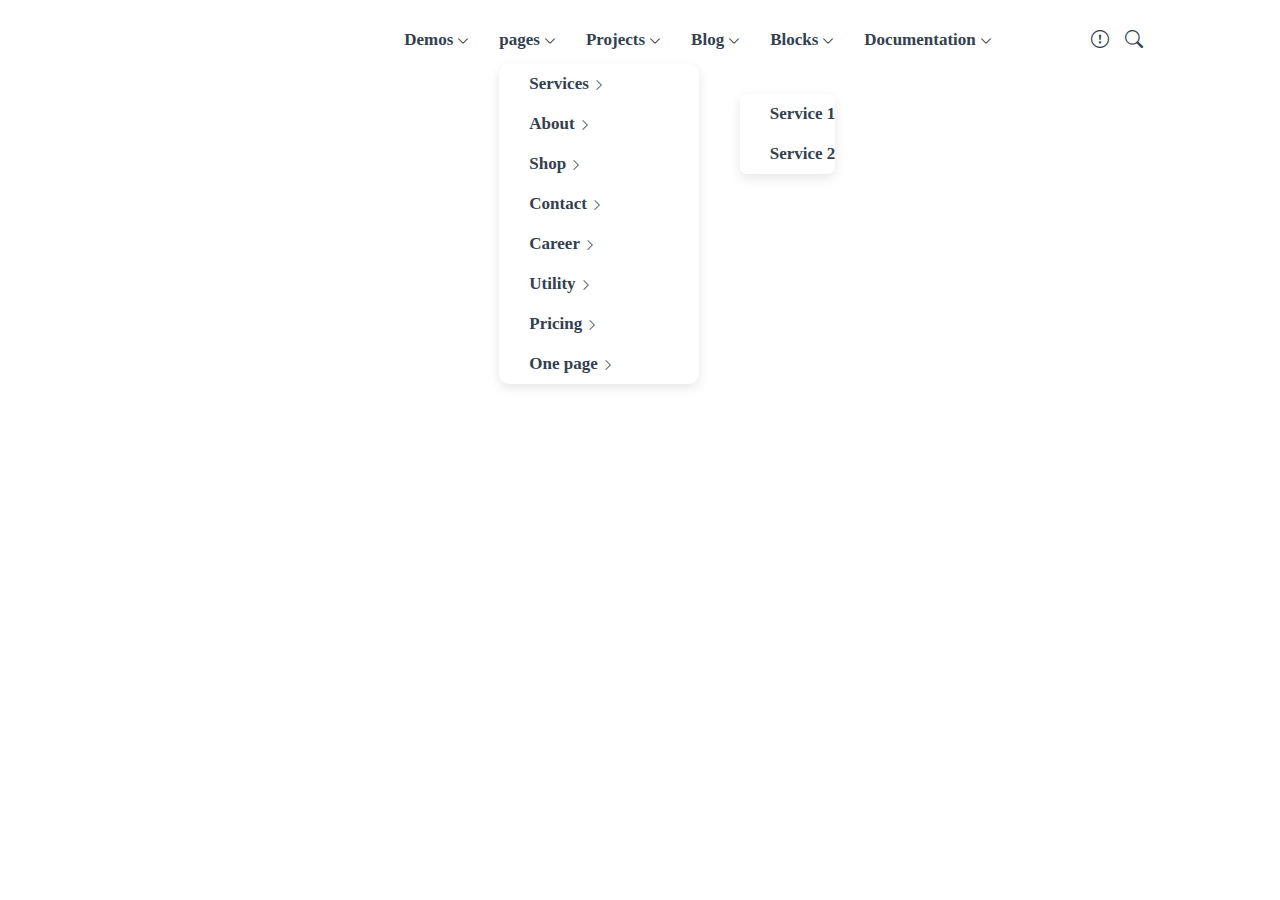
==== sandbox/public/index.html @ 89ca8333 "header" ====
<!DOCTYPE html>
<html lang="en">
<head>
    <meta charset="UTF-8">
    <meta http-equiv="X-UA-Compatible" content="IE=edge">
    <meta name="viewport" content="width=device-width, initial-scale=1.0">
    <title>Sandbox</title>
    <link href="https://cdn.jsdelivr.net/npm/bootstrap@5.3.0-alpha1/dist/css/bootstrap.min.css" rel="stylesheet" integrity="sha384-GLhlTQ8iRABdZLl6O3oVMWSktQOp6b7In1Zl3/Jr59b6EGGoI1aFkw7cmDA6j6gD" crossorigin="anonymous">
    <link rel="stylesheet" href="../src/scss/style.css">
</head>
<body> 
    <header style="background-image:url(https://sandbox.elemisthemes.com/assets/img/photos/bg37.jpg);">
       <nav>
         <div class="container">
            <div class="nav_logo">
                <a href="#">
                    <img src="https://sandbox.elemisthemes.com/assets/img/logo-dark.png" alt="">
                </a>
            </div>
            <div class="nav_links">
                <ul>
                    <li>
                        <a href="#">Demos</a>
                        <i class="bi bi-chevron-down"></i>
                         <div class="navlink_img_cntnt">
                           <ul>
                            <li>
                                <img src="https://sandbox.elemisthemes.com/assets/img/demos/mi1.jpg" alt="">
                            </li>
                            <li>
                                <img src="https://sandbox.elemisthemes.com/assets/img/demos/mi2.jpg" alt="">
                            </li>
                            <li>
                                <img src="https://sandbox.elemisthemes.com/assets/img/demos/mi3.jpg" alt="">
                            </li>
                            <li>
                                <img src="https://sandbox.elemisthemes.com/assets/img/demos/mi4.jpg" alt="">
                            </li>
                            <li>
                                <img src="https://sandbox.elemisthemes.com/assets/img/demos/mi5.jpg" alt="">
                            </li>
                            <li>
                                <img src="https://sandbox.elemisthemes.com/assets/img/demos/mi6.jpg" alt="">
                            </li>
                            <li>
                                <img src="https://sandbox.elemisthemes.com/assets/img/demos/mi7.jpg" alt="">
                            </li>
                            <li>
                                <img src="https://sandbox.elemisthemes.com/assets/img/demos/mi8.jpg" alt="">
                            </li>
                            <li>
                                <img src="https://sandbox.elemisthemes.com/assets/img/demos/mi9.jpg" alt="">
                            </li>
                            <li>
                                <img src="https://sandbox.elemisthemes.com/assets/img/demos/mi10.jpg" alt="">
                            </li>
                            <li>
                                <img src="https://sandbox.elemisthemes.com/assets/img/demos/mi11.jpg" alt="">
                            </li>
                            <li>
                                <img src="https://sandbox.elemisthemes.com/assets/img/demos/mi12.jpg" alt="">
                            </li>
                            <li>
                                <img src="https://sandbox.elemisthemes.com/assets/img/demos/mi13.jpg" alt="">
                            </li>

                            <li>
                                <img src="https://sandbox.elemisthemes.com/assets/img/demos/mi2.jpg" alt="">
                            </li>
                            <li>
                                <img src="https://sandbox.elemisthemes.com/assets/img/demos/mi2.jpg" alt="">
                            </li>
                            <li>
                                <img src="https://sandbox.elemisthemes.com/assets/img/demos/mi7.jpg" alt="">
                            </li>
                            <li>
                                <img src="https://sandbox.elemisthemes.com/assets/img/demos/mi8.jpg" alt="">
                            </li>
                            <li>
                                <img src="https://sandbox.elemisthemes.com/assets/img/demos/mi9.jpg" alt="">
                            </li>
                            <li>
                                <img src="https://sandbox.elemisthemes.com/assets/img/demos/mi10.jpg" alt="">
                            </li>
                            <li>
                                <img src="https://sandbox.elemisthemes.com/assets/img/demos/mi11.jpg" alt="">
                            </li>
                           </ul>
                         </div>
                    </li>
                    <li>
                        <a href="#">pages</a>
                        <i class="bi bi-chevron-down"></i>
                         
                         <ul class="navlink_link_cntnt">
                            <li>
                                <a href="#">Services</a> 
                                <i class="bi bi-chevron-right"></i>
                                <ul>
                                    <li><a href="#">Service 1</a></li>
                                    <li><a href="#">Service 2</a></li>
                                </ul>
                            </li>
                            <li>
                                <a href="#">About</a>
                                <i class="bi bi-chevron-right"></i>
                            </li>
                            <li>
                                <a href="#">Shop</a>
                                <i class="bi bi-chevron-right"></i>
                            </li>
                            <li>
                                <a href="#">Contact</a>
                                <i class="bi bi-chevron-right"></i>
                            </li>
                            <li>
                                <a href="#">Career</a>
                                <i class="bi bi-chevron-right"></i>
                            </li>
                            <li>
                                <a href="#">Utility</a>
                                <i class="bi bi-chevron-right"></i>
                            </li>
                            <li>
                                <a href="#">Pricing</a>
                                <i class="bi bi-chevron-right"></i>
                            </li>
                            <li>
                                <a href="#">One page</a>
                                 <i class="bi bi-chevron-right"></i>
                              </li>
                         </ul>
                         
                    </li>
                    <li>
                        <a href="#">Projects</a>
                        <i class="bi bi-chevron-down"></i>
                    </li>
                    <li>
                        <a href="#">Blog</a>
                        <i class="bi bi-chevron-down"></i>
                    </li>
                    <li>
                        <a href="#">Blocks</a>
                        <i class="bi bi-chevron-down"></i>
                    </li>
                    <li>
                        <a href="#">Documentation</a>
                        <i class="bi bi-chevron-down"></i>
                    </li>
                </ul>
            </div>
            <div class="nav_icons">
                <i class="bi bi-exclamation-circle"></i>
                <i class="bi bi-search"></i>
            </div>
         </div>
       </nav>
    </header>

    <main>

    </main>

    <footer>

    </footer>

    <script src="https://cdn.jsdelivr.net/npm/bootstrap@5.3.0-alpha1/dist/js/bootstrap.bundle.min.js" integrity="sha384-w76AqPfDkMBDXo30jS1Sgez6pr3x5MlQ1ZAGC+nuZB+EYdgRZgiwxhTBTkF7CXvN" crossorigin="anonymous"></script>
    <script src="../src/js/app.js"></script>
</body>
</html>
---- sandbox/src/scss/style.css ----
@import url("https://cdn.jsdelivr.net/npm/bootstrap-icons@1.10.3/font/bootstrap-icons.css");
* {
  padding: 0;
  margin: 0;
  box-sizing: border-box;
  outline: none;
}

header {
  height: 97vh;
  background-position: center;
  background-size: cover;
  background-repeat: no-repeat;
}

nav .container {
  padding: 20px 0px;
  display: flex;
  justify-content: space-around;
}
nav .container .nav_logo {
  padding: 10px 0px;
}
nav .container .nav_links {
  margin-right: -150px;
}
nav .container .nav_links ul {
  display: flex;
  list-style: none;
}
nav .container .nav_links ul li {
  margin-left: 30px;
  font-weight: 600;
  position: relative;
  padding: 10px 0px;
  position: relative;
}
nav .container .nav_links ul li:hover .navlink_img_cntnt {
  display: block;
  transform: translateY(-7px);
}
nav .container .nav_links ul li:hover .navlink_link_cntnt {
  display: block;
}
nav .container .nav_links ul li a {
  text-decoration: none;
  color: #343f52;
  font-size: 17px;
}
nav .container .nav_links ul li i {
  font-size: 12px;
  font-weight: 600;
  cursor: pointer;
}
nav .container .nav_links ul li .navlink_img_cntnt {
  position: absolute;
  left: -398px;
  width: 1126px;
  margin-top: 15px;
  display: none;
  border-radius: 15px;
  background-color: #2b3443;
  transition: all 0.2s ease-in-out;
  padding-top: 10px;
}
nav .container .nav_links ul li .navlink_img_cntnt ul {
  display: flex;
  flex-wrap: wrap;
  margin-left: -12px;
}
nav .container .nav_links ul li .navlink_img_cntnt ul li {
  width: 180px;
  height: 150px;
  transition: all 0.2s ease-in-out;
}
nav .container .nav_links ul li .navlink_img_cntnt ul li:hover {
  margin-top: -4px;
}
nav .container .nav_links ul li .navlink_img_cntnt ul li img {
  width: 100%;
  height: 100%;
  -o-object-fit: cover;
     object-fit: cover;
  border-radius: 10px;
  cursor: pointer;
}
nav .container .nav_links ul li:nth-child(2) {
  position: relative;
}
nav .container .nav_links ul li:nth-child(2):hover .navlink_link_cntnt {
  display: block;
}
nav .container .nav_links ul li:nth-child(2) .navlink_link_cntnt {
  box-shadow: rgba(0, 0, 0, 0.1) 0px 4px 12px;
  position: absolute;
  left: 0;
  top: 44px;
  flex-direction: column;
  background-color: #fff;
  border-radius: 10px;
  width: 200px;
}
nav .container .nav_links ul li:nth-child(2) .navlink_link_cntnt li:hover {
  opacity: 0.7;
}
nav .container .nav_links ul li:nth-child(2) .navlink_link_cntnt li i {
  color: #2b3443;
}
nav .container .nav_links ul li:nth-child(2) .navlink_link_cntnt li:nth-child(1) {
  position: relative;
}
nav .container .nav_links ul li:nth-child(2) .navlink_link_cntnt li:nth-child(1) ul {
  position: absolute;
  right: -136px;
  top: 30px;
  background-color: #fff;
  display: flex;
  flex-direction: column;
  border-radius: 7px;
  box-shadow: rgba(0, 0, 0, 0.1) 0px 4px 12px;
}
nav .nav_icons {
  padding: 10px 0px;
}
nav .nav_icons i {
  display: inline-block;
  margin-right: 12px;
  font-size: 18px;
  color: #343f52;
  font-weight: bold;
}/*# sourceMappingURL=style.css.map */
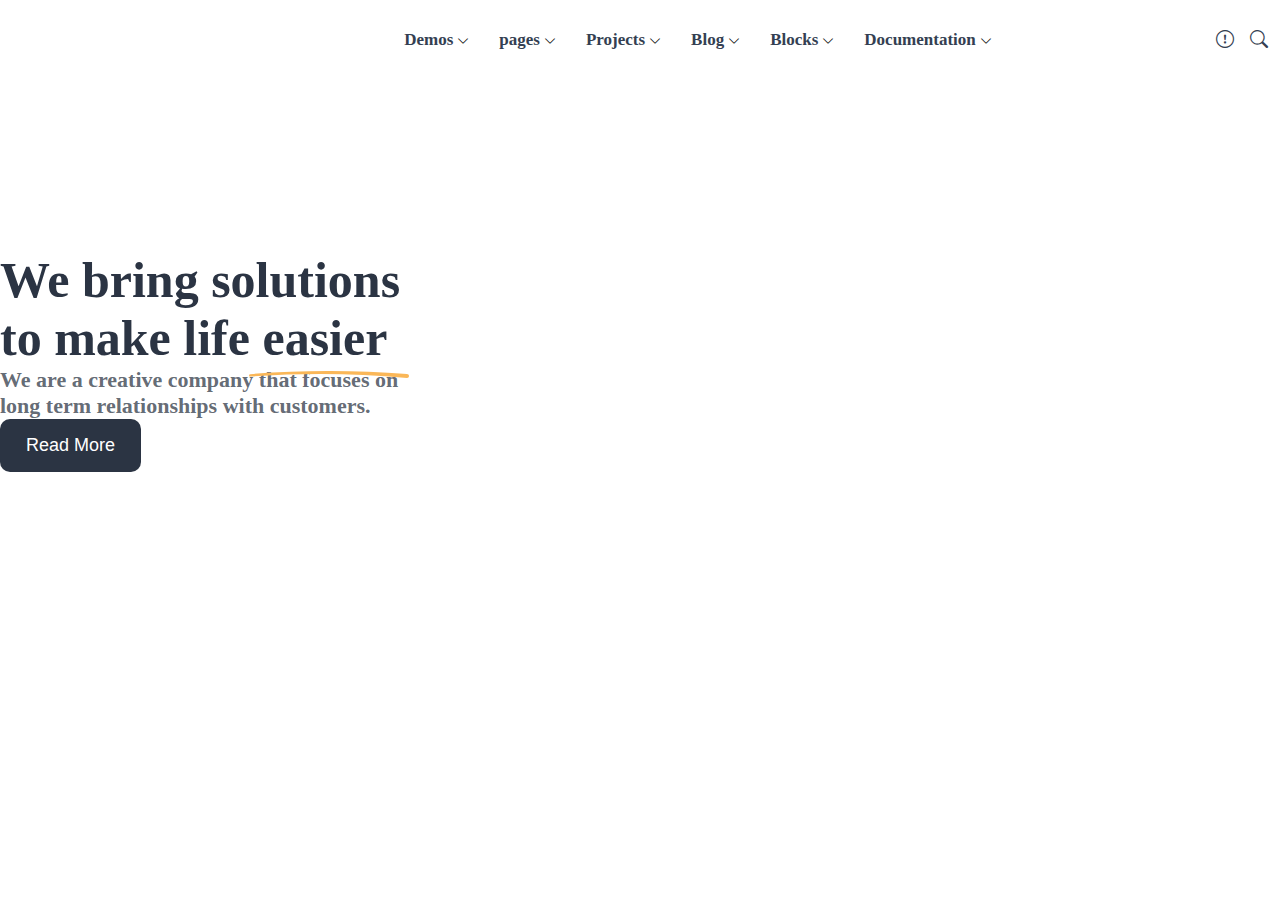
==== commit 125e6251: "add to header" ====
--- a/sandbox/public/index.html
+++ b/sandbox/public/index.html
@@ -97,21 +97,36 @@
                                 <a href="#">Services</a> 
                                 <i class="bi bi-chevron-right"></i>
                                 <ul>
-                                    <li><a href="#">Service 1</a></li>
-                                    <li><a href="#">Service 2</a></li>
+                                    <li><a href="#">Service I</a></li>
+                                    <li><a href="#">Service II</a></li>
                                 </ul>
                             </li>
                             <li>
                                 <a href="#">About</a>
                                 <i class="bi bi-chevron-right"></i>
+                                <ul>
+                                    <li><a href="#">About I</a></li>
+                                    <li><a href="#">About II</a></li>
+                                </ul>
                             </li>
                             <li>
                                 <a href="#">Shop</a>
                                 <i class="bi bi-chevron-right"></i>
+                                <ul>
+                                    <li><a href="#">Shop I</a></li>
+                                    <li><a href="#">Shop II</a></li>
+                                    <li><a href="#">Product Page</a></li>
+                                    <li><a href="#">Checkout</a></li>
+                                </ul>
                             </li>
                             <li>
                                 <a href="#">Contact</a>
                                 <i class="bi bi-chevron-right"></i>
+                                <ul>
+                                    <li><a href="#">Contact I</a></li>
+                                    <li><a href="#">Contact II</a></li>
+                                    <li><a href="#">Contact III</a></li>
+                                </ul>
                             </li>
                             <li>
                                 <a href="#">Career</a>
@@ -143,6 +158,74 @@
                     <li>
                         <a href="#">Blocks</a>
                         <i class="bi bi-chevron-down"></i>
+                        <div class="navlink_img_cntnt">
+                            <ul>
+                             <li>
+                                <img class="rounded-0" src="https://sandbox.elemisthemes.com/assets/img/demos/block1.svg" alt="">
+                                <span>About</span>
+                             </li>
+                             <li>
+                                 <img src="https://sandbox.elemisthemes.com/assets/img/demos/block2.svg" alt="">
+                                 <span>Blog</span>
+                             </li>
+                             <li>
+                                 <img src="https://sandbox.elemisthemes.com/assets/img/demos/block3.svg" alt="">
+                                 <span>Call to Action</span>
+                             </li>
+                             <li>
+                                 <img src="https://sandbox.elemisthemes.com/assets/img/demos/block4.svg" alt="">
+                                 <span>Clients</span>
+                             </li>
+                             <li>
+                                 <img src="https://sandbox.elemisthemes.com/assets/img/demos/block5.svg" alt="">
+                                 <span>Contacts</span>
+                             </li>
+                             <li>
+                                 <img src="https://sandbox.elemisthemes.com/assets/img/demos/block6.svg" alt="">
+                                 <span>Facts</span>
+                             </li>
+                             <li>
+                                 <img src="https://sandbox.elemisthemes.com/assets/img/demos/block7.svg" alt="">
+                                 <span>FAQ</span>
+                             </li>
+                             <li>
+                                 <img src="https://sandbox.elemisthemes.com/assets/img/demos/block8.svg" alt="">
+                                 <span>Feature</span>
+                             </li>
+                             <li>
+                                 <img src="https://sandbox.elemisthemes.com/assets/img/demos/block9.svg" alt="">
+                                 <span>Footer</span>
+                             </li>
+                             <li>
+                                 <img src="https://sandbox.elemisthemes.com/assets/img/demos/block10.svg" alt="">
+                                 <span>Hero</span>
+                             </li>
+                             <li>
+                                 <img src="https://sandbox.elemisthemes.com/assets/img/demos/block11.svg" alt="">
+                                 <span>Navbar</span>
+
+                             </li>
+                             <li>
+                                 <img src="https://sandbox.elemisthemes.com/assets/img/demos/block12.svg" alt="">
+                                 <span>Portfolio</span>
+
+                             </li>
+                             <li>
+                                 <img src="https://sandbox.elemisthemes.com/assets/img/demos/block13.svg" alt="">
+                                 <span>Pricing</span>
+
+                             </li>
+                             <li>
+                                 <img src="https://sandbox.elemisthemes.com/assets/img/demos/block14.svg" alt="">
+                                 <span>Process</span>
+
+                             </li>
+                             <li>
+                                 <img src="https://sandbox.elemisthemes.com/assets/img/demos/block15.svg" alt="">
+                                 <span>Team</span>
+                             </li>
+                            </ul>
+                          </div>
                     </li>
                     <li>
                         <a href="#">Documentation</a>
@@ -156,6 +239,19 @@
             </div>
          </div>
        </nav>
+        <div class="header_btm_section">
+            <div class="container">
+                <div class="row">
+                    <div class="col-xl-5">
+                       <p>We bring solutions to make life <span>easier <img src="data:image/svg+xml,%3Csvg xmlns='http://www.w3.org/2000/svg' viewBox='0 0 205 9.37'%3E%3Cpath fill='%23fab758' d='M202.47,9.37A1191.26,1191.26,0,0,0,1.79,7.48,1.67,1.67,0,0,1,0,5.92H0A1.76,1.76,0,0,1,1.63,4.21c67-5.71,133.83-5.43,200.8-.27A2.75,2.75,0,0,1,205,6.88h0A2.6,2.6,0,0,1,202.47,9.37Z'/%3E%3C/svg%3E" alt=""></span></p>
+                       <p>
+                        We are a creative company that focuses on long term relationships with customers.
+                       </p>
+                       <button>Read More</button>
+                    </div>
+                </div>
+            </div>
+        </div>
     </header>
 
     <main>
--- a/sandbox/src/scss/style.css
+++ b/sandbox/src/scss/style.css
@@ -12,11 +12,44 @@
   background-size: cover;
   background-repeat: no-repeat;
 }
+header .header_btm_section {
+  padding-top: 170px;
+}
+header .header_btm_section .row .col-xl-5 p {
+  font-size: 50px;
+  max-width: 431px;
+  color: #2b3443;
+  font-weight: 600;
+}
+header .header_btm_section .row .col-xl-5 p:nth-child(2) {
+  font-size: 22px;
+  color: rgba(43, 52, 67, 0.7411764706);
+}
+header .header_btm_section .row .col-xl-5 p span {
+  position: relative;
+}
+header .header_btm_section .row .col-xl-5 p span img {
+  width: 160px;
+  position: absolute;
+  top: 61px;
+  left: -13px;
+}
+header .header_btm_section .row .col-xl-5 button {
+  background-color: #2b3443;
+  color: #fff;
+  padding: 16px 26px;
+  border: none;
+  border-radius: 10px;
+  font-size: 18px;
+}
+header .header_btm_section .row .col-xl-5 button:hover {
+  margin-top: -4px;
+}
 
 nav .container {
   padding: 20px 0px;
   display: flex;
-  justify-content: space-around;
+  justify-content: space-between;
 }
 nav .container .nav_logo {
   padding: 10px 0px;
@@ -99,8 +132,13 @@
   background-color: #fff;
   border-radius: 10px;
   width: 200px;
-}
-nav .container .nav_links ul li:nth-child(2) .navlink_link_cntnt li:hover {
+  display: none;
+}
+nav .container .nav_links ul li:nth-child(2) .navlink_link_cntnt li {
+  padding: 10px 0px;
+  font-size: 10px;
+}
+nav .container .nav_links ul li:nth-child(2) .navlink_link_cntnt li a:hover {
   opacity: 0.7;
 }
 nav .container .nav_links ul li:nth-child(2) .navlink_link_cntnt li i {
@@ -109,15 +147,119 @@
 nav .container .nav_links ul li:nth-child(2) .navlink_link_cntnt li:nth-child(1) {
   position: relative;
 }
+nav .container .nav_links ul li:nth-child(2) .navlink_link_cntnt li:nth-child(1):hover ul {
+  display: block;
+}
 nav .container .nav_links ul li:nth-child(2) .navlink_link_cntnt li:nth-child(1) ul {
-  position: absolute;
-  right: -136px;
-  top: 30px;
-  background-color: #fff;
-  display: flex;
-  flex-direction: column;
-  border-radius: 7px;
-  box-shadow: rgba(0, 0, 0, 0.1) 0px 4px 12px;
+  width: 167px;
+  position: absolute;
+  right: -173px;
+  top: 30px;
+  background-color: #fff;
+  display: flex;
+  flex-direction: column;
+  border-radius: 7px;
+  box-shadow: rgba(0, 0, 0, 0.1) 0px 4px 12px;
+  display: none;
+}
+nav .container .nav_links ul li:nth-child(2) .navlink_link_cntnt li:nth-child(2) {
+  position: relative;
+}
+nav .container .nav_links ul li:nth-child(2) .navlink_link_cntnt li:nth-child(2):hover ul {
+  display: block;
+}
+nav .container .nav_links ul li:nth-child(2) .navlink_link_cntnt li:nth-child(2) ul {
+  width: 167px;
+  position: absolute;
+  right: -173px;
+  top: 30px;
+  background-color: #fff;
+  display: flex;
+  flex-direction: column;
+  border-radius: 7px;
+  box-shadow: rgba(0, 0, 0, 0.1) 0px 4px 12px;
+  display: none;
+}
+nav .container .nav_links ul li:nth-child(2) .navlink_link_cntnt li:nth-child(3) {
+  position: relative;
+}
+nav .container .nav_links ul li:nth-child(2) .navlink_link_cntnt li:nth-child(3):hover ul {
+  display: block;
+}
+nav .container .nav_links ul li:nth-child(2) .navlink_link_cntnt li:nth-child(3) ul {
+  width: 167px;
+  position: absolute;
+  right: -173px;
+  top: 30px;
+  background-color: #fff;
+  display: flex;
+  flex-direction: column;
+  border-radius: 7px;
+  box-shadow: rgba(0, 0, 0, 0.1) 0px 4px 12px;
+  display: none;
+}
+nav .container .nav_links ul li:nth-child(2) .navlink_link_cntnt li:nth-child(4) {
+  position: relative;
+}
+nav .container .nav_links ul li:nth-child(2) .navlink_link_cntnt li:nth-child(4):hover ul {
+  display: block;
+}
+nav .container .nav_links ul li:nth-child(2) .navlink_link_cntnt li:nth-child(4) ul {
+  width: 167px;
+  position: absolute;
+  right: -173px;
+  top: 30px;
+  background-color: #fff;
+  display: flex;
+  flex-direction: column;
+  border-radius: 7px;
+  box-shadow: rgba(0, 0, 0, 0.1) 0px 4px 12px;
+  display: none;
+}
+nav .container .nav_links ul li:nth-child(5) {
+  position: relative;
+}
+nav .container .nav_links ul li:nth-child(5):hover .navlink_img_cntnt {
+  display: block;
+}
+nav .container .nav_links ul li:nth-child(5) .navlink_img_cntnt {
+  position: absolute;
+  left: -730px;
+  width: 1126px;
+  margin-top: 15px;
+  display: none;
+  border-radius: 15px;
+  background-color: #2b3443;
+  transition: all 0.2s ease-in-out;
+  padding-top: 10px;
+  z-index: 1;
+  height: 520px;
+}
+nav .container .nav_links ul li:nth-child(5) .navlink_img_cntnt ul {
+  display: flex;
+  flex-wrap: wrap;
+  margin-left: -12px;
+}
+nav .container .nav_links ul li:nth-child(5) .navlink_img_cntnt ul li {
+  width: 180px;
+  height: 150px;
+  transition: all 0.2s ease-in-out;
+}
+nav .container .nav_links ul li:nth-child(5) .navlink_img_cntnt ul li:hover {
+  margin-top: -4px;
+}
+nav .container .nav_links ul li:nth-child(5) .navlink_img_cntnt ul li img {
+  width: 100%;
+  height: 100%;
+  -o-object-fit: contain;
+     object-fit: contain;
+  border-radius: 10px;
+  cursor: pointer;
+}
+nav .container .nav_links ul li:nth-child(5) .navlink_img_cntnt ul li span {
+  color: #fff;
+  margin: 0;
+  padding: 0;
 }
 nav .nav_icons {
   padding: 10px 0px;
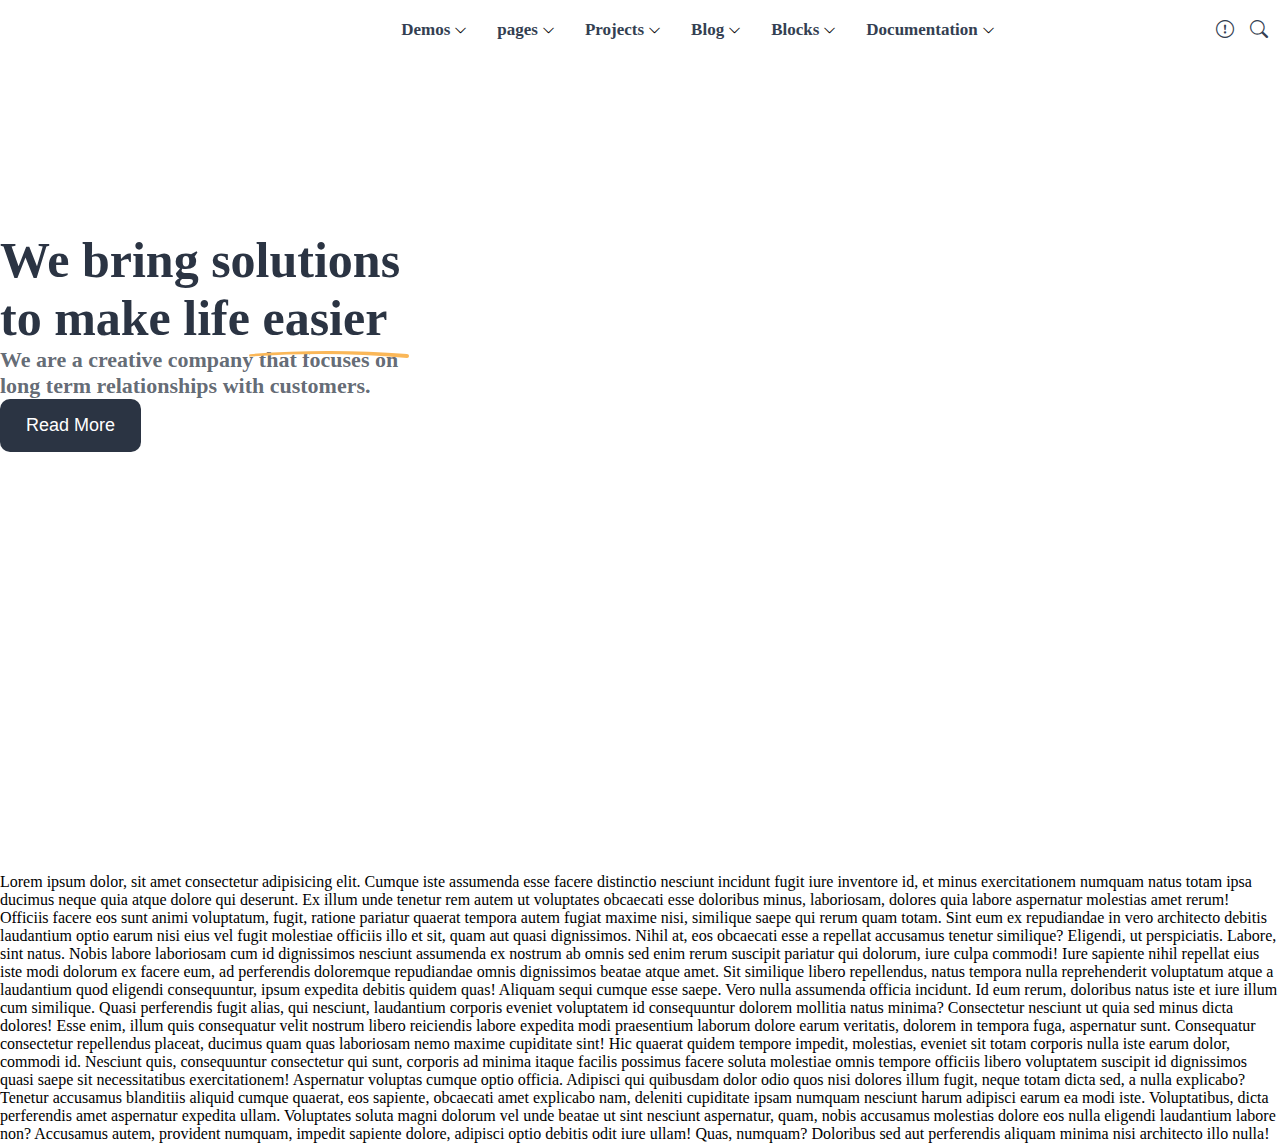
==== commit caac66f2: "add" ====
--- a/sandbox/public/index.html
+++ b/sandbox/public/index.html
@@ -10,7 +10,7 @@
 </head>
 <body> 
     <header style="background-image:url(https://sandbox.elemisthemes.com/assets/img/photos/bg37.jpg);">
-       <nav>
+       <nav class="navbar">
          <div class="container">
             <div class="nav_logo">
                 <a href="#">
@@ -95,7 +95,6 @@
                          <ul class="navlink_link_cntnt">
                             <li>
                                 <a href="#">Services</a> 
-                                <i class="bi bi-chevron-right"></i>
                                 <ul>
                                     <li><a href="#">Service I</a></li>
                                     <li><a href="#">Service II</a></li>
@@ -103,7 +102,6 @@
                             </li>
                             <li>
                                 <a href="#">About</a>
-                                <i class="bi bi-chevron-right"></i>
                                 <ul>
                                     <li><a href="#">About I</a></li>
                                     <li><a href="#">About II</a></li>
@@ -111,7 +109,6 @@
                             </li>
                             <li>
                                 <a href="#">Shop</a>
-                                <i class="bi bi-chevron-right"></i>
                                 <ul>
                                     <li><a href="#">Shop I</a></li>
                                     <li><a href="#">Shop II</a></li>
@@ -121,7 +118,6 @@
                             </li>
                             <li>
                                 <a href="#">Contact</a>
-                                <i class="bi bi-chevron-right"></i>
                                 <ul>
                                     <li><a href="#">Contact I</a></li>
                                     <li><a href="#">Contact II</a></li>
@@ -130,19 +126,15 @@
                             </li>
                             <li>
                                 <a href="#">Career</a>
-                                <i class="bi bi-chevron-right"></i>
                             </li>
                             <li>
                                 <a href="#">Utility</a>
-                                <i class="bi bi-chevron-right"></i>
                             </li>
                             <li>
                                 <a href="#">Pricing</a>
-                                <i class="bi bi-chevron-right"></i>
                             </li>
                             <li>
                                 <a href="#">One page</a>
-                                 <i class="bi bi-chevron-right"></i>
                               </li>
                          </ul>
                          
@@ -236,6 +228,7 @@
             <div class="nav_icons">
                 <i class="bi bi-exclamation-circle"></i>
                 <i class="bi bi-search"></i>
+                <i class="bi bi-bar-chart-steps"></i>
             </div>
          </div>
        </nav>
@@ -255,7 +248,7 @@
     </header>
 
     <main>
-
+        Lorem ipsum dolor, sit amet consectetur adipisicing elit. Cumque iste assumenda esse facere distinctio nesciunt incidunt fugit iure inventore id, et minus exercitationem numquam natus totam ipsa ducimus neque quia atque dolore qui deserunt. Ex illum unde tenetur rem autem ut voluptates obcaecati esse doloribus minus, laboriosam, dolores quia labore aspernatur molestias amet rerum! Officiis facere eos sunt animi voluptatum, fugit, ratione pariatur quaerat tempora autem fugiat maxime nisi, similique saepe qui rerum quam totam. Sint eum ex repudiandae in vero architecto debitis laudantium optio earum nisi eius vel fugit molestiae officiis illo et sit, quam aut quasi dignissimos. Nihil at, eos obcaecati esse a repellat accusamus tenetur similique? Eligendi, ut perspiciatis. Labore, sint natus. Nobis labore laboriosam cum id dignissimos nesciunt assumenda ex nostrum ab omnis sed enim rerum suscipit pariatur qui dolorum, iure culpa commodi! Iure sapiente nihil repellat eius iste modi dolorum ex facere eum, ad perferendis doloremque repudiandae omnis dignissimos beatae atque amet. Sit similique libero repellendus, natus tempora nulla reprehenderit voluptatum atque a laudantium quod eligendi consequuntur, ipsum expedita debitis quidem quas! Aliquam sequi cumque esse saepe. Vero nulla assumenda officia incidunt. Id eum rerum, doloribus natus iste et iure illum cum similique. Quasi perferendis fugit alias, qui nesciunt, laudantium corporis eveniet voluptatem id consequuntur dolorem mollitia natus minima? Consectetur nesciunt ut quia sed minus dicta dolores! Esse enim, illum quis consequatur velit nostrum libero reiciendis labore expedita modi praesentium laborum dolore earum veritatis, dolorem in tempora fuga, aspernatur sunt. Consequatur consectetur repellendus placeat, ducimus quam quas laboriosam nemo maxime cupiditate sint! Hic quaerat quidem tempore impedit, molestias, eveniet sit totam corporis nulla iste earum dolor, commodi id. Nesciunt quis, consequuntur consectetur qui sunt, corporis ad minima itaque facilis possimus facere soluta molestiae omnis tempore officiis libero voluptatem suscipit id dignissimos quasi saepe sit necessitatibus exercitationem! Aspernatur voluptas cumque optio officia. Adipisci qui quibusdam dolor odio quos nisi dolores illum fugit, neque totam dicta sed, a nulla explicabo? Tenetur accusamus blanditiis aliquid cumque quaerat, eos sapiente, obcaecati amet explicabo nam, deleniti cupiditate ipsam numquam nesciunt harum adipisci earum ea modi iste. Voluptatibus, dicta perferendis amet aspernatur expedita ullam. Voluptates soluta magni dolorum vel unde beatae ut sint nesciunt aspernatur, quam, nobis accusamus molestias dolore eos nulla eligendi laudantium labore non? Accusamus autem, provident numquam, impedit sapiente dolore, adipisci optio debitis odit iure ullam! Quas, numquam? Doloribus sed aut perferendis aliquam minima nisi architecto illo nulla!
     </main>
 
     <footer>
--- a/sandbox/src/scss/style.css
+++ b/sandbox/src/scss/style.css
@@ -12,8 +12,26 @@
   background-size: cover;
   background-repeat: no-repeat;
 }
+@media (max-width: 576px) {
+  header {
+    background-position: 0%;
+  }
+}
 header .header_btm_section {
   padding-top: 170px;
+}
+@media (max-width: 576px) {
+  header .header_btm_section {
+    padding-top: 70px;
+  }
+}
+@media (max-width: 576px) {
+  header .header_btm_section .row .col-xl-5 {
+    display: flex;
+    flex-direction: column;
+    justify-content: center;
+    align-items: center;
+  }
 }
 header .header_btm_section .row .col-xl-5 p {
   font-size: 50px;
@@ -21,6 +39,12 @@
   color: #2b3443;
   font-weight: 600;
 }
+@media (max-width: 768px) {
+  header .header_btm_section .row .col-xl-5 p {
+    font-size: 35px;
+    max-width: 280px;
+  }
+}
 header .header_btm_section .row .col-xl-5 p:nth-child(2) {
   font-size: 22px;
   color: rgba(43, 52, 67, 0.7411764706);
@@ -33,6 +57,22 @@
   position: absolute;
   top: 61px;
   left: -13px;
+}
+@media (max-width: 576px) {
+  header .header_btm_section .row .col-xl-5 p span img {
+    width: 131px;
+    position: absolute;
+    top: 47px;
+    left: -13px;
+  }
+}
+@media (max-width: 768px) {
+  header .header_btm_section .row .col-xl-5 p span img {
+    width: 120px;
+    position: absolute;
+    top: 47px;
+    left: -13px;
+  }
 }
 header .header_btm_section .row .col-xl-5 button {
   background-color: #2b3443;
@@ -47,7 +87,7 @@
 }
 
 nav .container {
-  padding: 20px 0px;
+  padding: 10px 0px;
   display: flex;
   justify-content: space-between;
 }
@@ -56,6 +96,21 @@
 }
 nav .container .nav_links {
   margin-right: -150px;
+}
+@media (max-width: 576px) {
+  nav .container .nav_links {
+    display: none;
+  }
+}
+@media (max-width: 768px) {
+  nav .container .nav_links {
+    display: none;
+  }
+}
+@media (max-width: 1024px) {
+  nav .container .nav_links {
+    margin-right: -35px;
+  }
 }
 nav .container .nav_links ul {
   display: flex;
@@ -68,12 +123,20 @@
   padding: 10px 0px;
   position: relative;
 }
+@media (max-width: 1024px) {
+  nav .container .nav_links ul li {
+    margin-left: 10px;
+  }
+}
 nav .container .nav_links ul li:hover .navlink_img_cntnt {
   display: block;
   transform: translateY(-7px);
 }
 nav .container .nav_links ul li:hover .navlink_link_cntnt {
   display: block;
+}
+nav .container .nav_links ul li:hover i {
+  transform: rotate(180deg);
 }
 nav .container .nav_links ul li a {
   text-decoration: none;
@@ -81,9 +144,11 @@
   font-size: 17px;
 }
 nav .container .nav_links ul li i {
-  font-size: 12px;
+  display: inline-block;
+  font-size: 13px;
   font-weight: 600;
   cursor: pointer;
+  transition: all 0.3s ease-in-out;
 }
 nav .container .nav_links ul li .navlink_img_cntnt {
   position: absolute;
@@ -95,6 +160,13 @@
   background-color: #2b3443;
   transition: all 0.2s ease-in-out;
   padding-top: 10px;
+}
+@media (max-width: 1024px) {
+  nav .container .nav_links ul li .navlink_img_cntnt {
+    position: absolute;
+    left: -211px;
+    width: 842px;
+  }
 }
 nav .container .nav_links ul li .navlink_img_cntnt ul {
   display: flex;
@@ -224,7 +296,7 @@
 }
 nav .container .nav_links ul li:nth-child(5) .navlink_img_cntnt {
   position: absolute;
-  left: -730px;
+  left: -778px;
   width: 1126px;
   margin-top: 15px;
   display: none;
@@ -234,6 +306,14 @@
   padding-top: 10px;
   z-index: 1;
   height: 520px;
+}
+@media (max-width: 1024px) {
+  nav .container .nav_links ul li:nth-child(5) .navlink_img_cntnt {
+    position: absolute;
+    left: -521px;
+    width: 839px;
+    height: 650px;
+  }
 }
 nav .container .nav_links ul li:nth-child(5) .navlink_img_cntnt ul {
   display: flex;
@@ -270,4 +350,35 @@
   font-size: 18px;
   color: #343f52;
   font-weight: bold;
+}
+nav .nav_icons .bi-bar-chart-steps {
+  display: none;
+  cursor: pointer;
+}
+@media (max-width: 576px) {
+  nav .nav_icons .bi-bar-chart-steps {
+    display: inline-block;
+  }
+}
+
+.active_nav {
+  position: fixed !important;
+  left: 0;
+  top: 0;
+  right: 0;
+  background-color: #fff !important;
+  animation-name: fadeInUp;
+  animation-duration: 0.2s;
+  z-index: 9999;
+}
+
+@keyframes fadeInUp {
+  from {
+    opacity: 0;
+    top: -50px;
+  }
+  to {
+    opacity: 1;
+    top: 0;
+  }
 }/*# sourceMappingURL=style.css.map */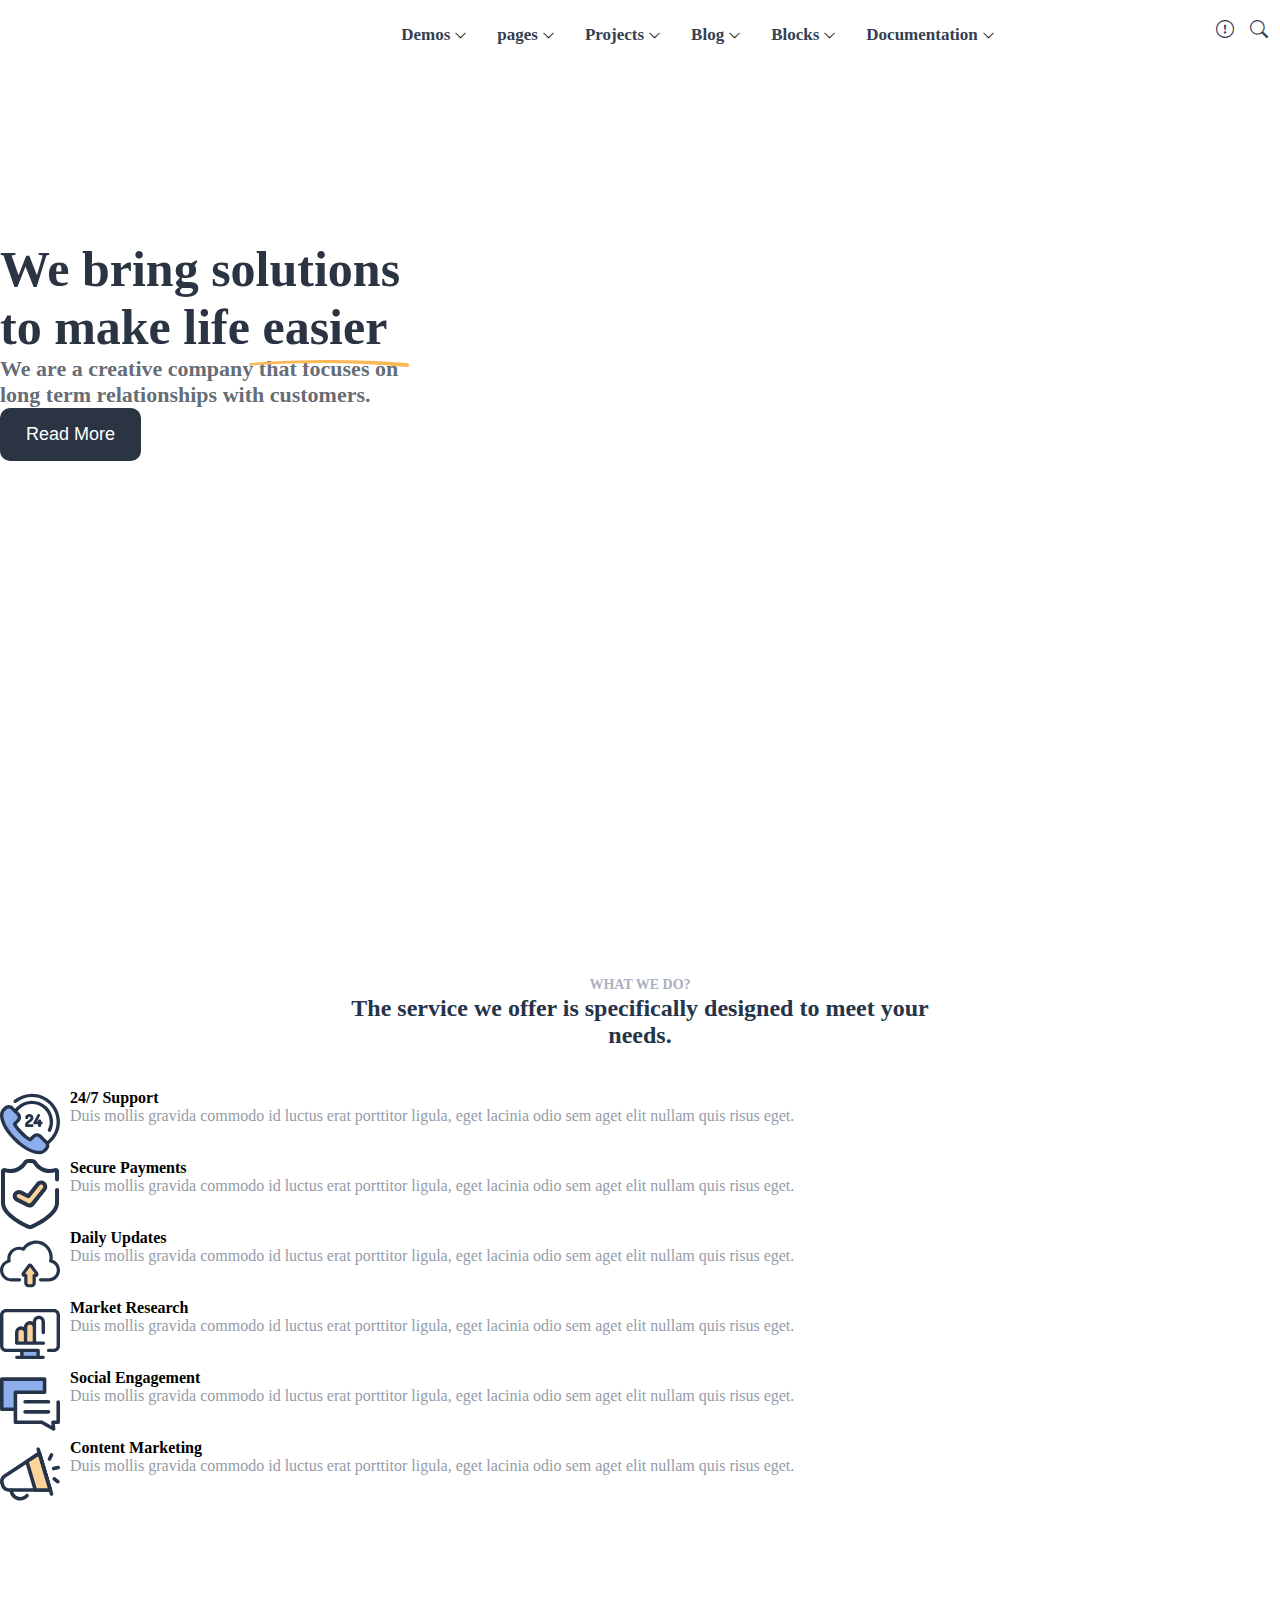
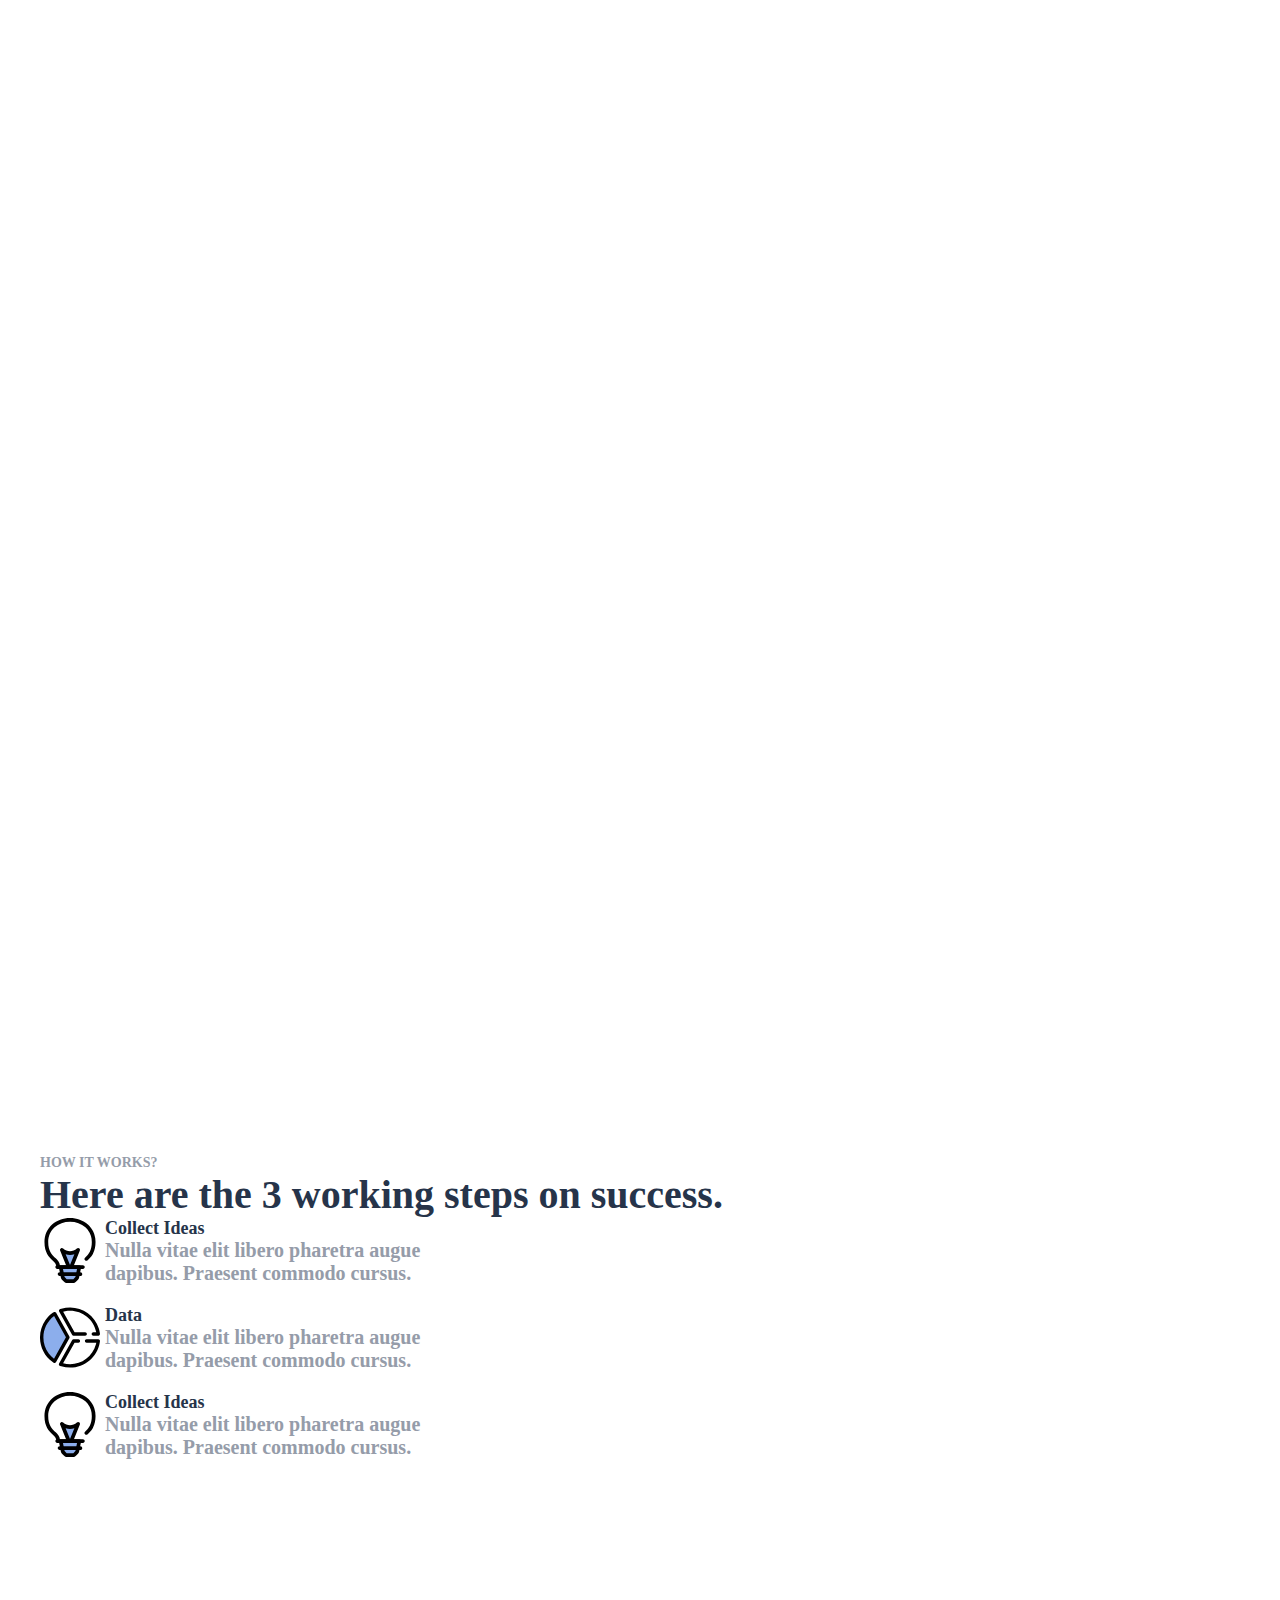
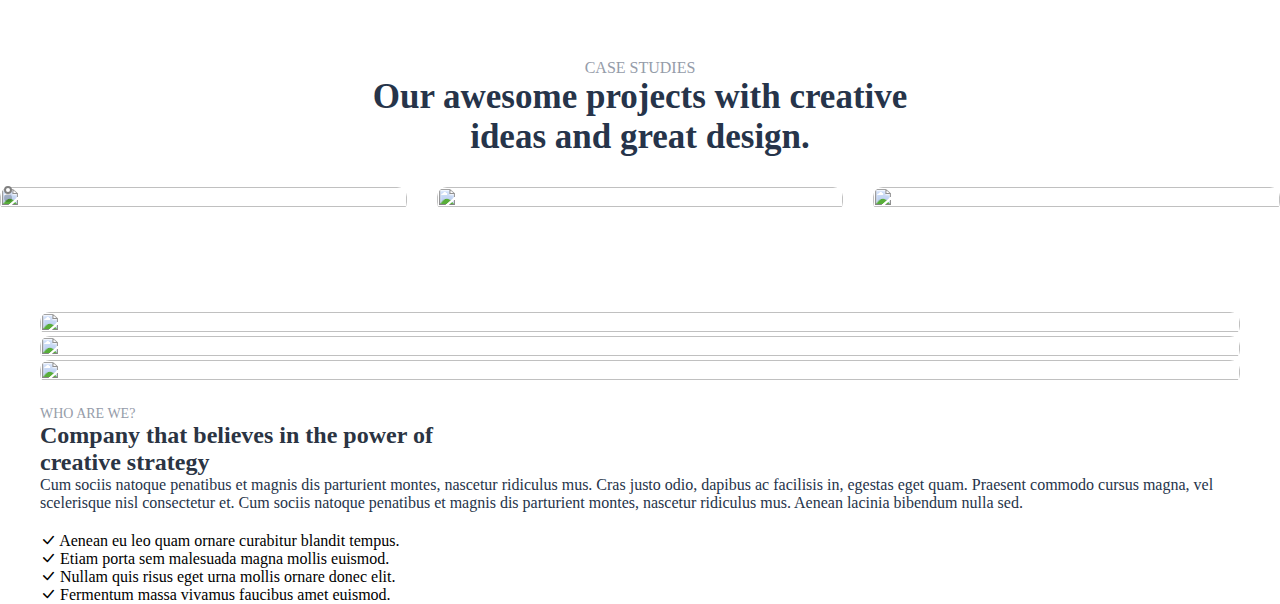
==== commit a159b09d: "add sections and favicon" ====
--- a/sandbox/public/index.html
+++ b/sandbox/public/index.html
@@ -5,7 +5,9 @@
     <meta http-equiv="X-UA-Compatible" content="IE=edge">
     <meta name="viewport" content="width=device-width, initial-scale=1.0">
     <title>Sandbox</title>
+    <link rel="shortcut icon" href="https://sandbox.elemisthemes.com/assets/img/favicon.png">
     <link href="https://cdn.jsdelivr.net/npm/bootstrap@5.3.0-alpha1/dist/css/bootstrap.min.css" rel="stylesheet" integrity="sha384-GLhlTQ8iRABdZLl6O3oVMWSktQOp6b7In1Zl3/Jr59b6EGGoI1aFkw7cmDA6j6gD" crossorigin="anonymous">
+    <link rel="stylesheet" href="https://cdn.jsdelivr.net/npm/swiper@8/swiper-bundle.min.css"/>
     <link rel="stylesheet" href="../src/scss/style.css">
 </head>
 <body> 
@@ -248,14 +250,223 @@
     </header>
 
     <main>
-        Lorem ipsum dolor, sit amet consectetur adipisicing elit. Cumque iste assumenda esse facere distinctio nesciunt incidunt fugit iure inventore id, et minus exercitationem numquam natus totam ipsa ducimus neque quia atque dolore qui deserunt. Ex illum unde tenetur rem autem ut voluptates obcaecati esse doloribus minus, laboriosam, dolores quia labore aspernatur molestias amet rerum! Officiis facere eos sunt animi voluptatum, fugit, ratione pariatur quaerat tempora autem fugiat maxime nisi, similique saepe qui rerum quam totam. Sint eum ex repudiandae in vero architecto debitis laudantium optio earum nisi eius vel fugit molestiae officiis illo et sit, quam aut quasi dignissimos. Nihil at, eos obcaecati esse a repellat accusamus tenetur similique? Eligendi, ut perspiciatis. Labore, sint natus. Nobis labore laboriosam cum id dignissimos nesciunt assumenda ex nostrum ab omnis sed enim rerum suscipit pariatur qui dolorum, iure culpa commodi! Iure sapiente nihil repellat eius iste modi dolorum ex facere eum, ad perferendis doloremque repudiandae omnis dignissimos beatae atque amet. Sit similique libero repellendus, natus tempora nulla reprehenderit voluptatum atque a laudantium quod eligendi consequuntur, ipsum expedita debitis quidem quas! Aliquam sequi cumque esse saepe. Vero nulla assumenda officia incidunt. Id eum rerum, doloribus natus iste et iure illum cum similique. Quasi perferendis fugit alias, qui nesciunt, laudantium corporis eveniet voluptatem id consequuntur dolorem mollitia natus minima? Consectetur nesciunt ut quia sed minus dicta dolores! Esse enim, illum quis consequatur velit nostrum libero reiciendis labore expedita modi praesentium laborum dolore earum veritatis, dolorem in tempora fuga, aspernatur sunt. Consequatur consectetur repellendus placeat, ducimus quam quas laboriosam nemo maxime cupiditate sint! Hic quaerat quidem tempore impedit, molestias, eveniet sit totam corporis nulla iste earum dolor, commodi id. Nesciunt quis, consequuntur consectetur qui sunt, corporis ad minima itaque facilis possimus facere soluta molestiae omnis tempore officiis libero voluptatem suscipit id dignissimos quasi saepe sit necessitatibus exercitationem! Aspernatur voluptas cumque optio officia. Adipisci qui quibusdam dolor odio quos nisi dolores illum fugit, neque totam dicta sed, a nulla explicabo? Tenetur accusamus blanditiis aliquid cumque quaerat, eos sapiente, obcaecati amet explicabo nam, deleniti cupiditate ipsam numquam nesciunt harum adipisci earum ea modi iste. Voluptatibus, dicta perferendis amet aspernatur expedita ullam. Voluptates soluta magni dolorum vel unde beatae ut sint nesciunt aspernatur, quam, nobis accusamus molestias dolore eos nulla eligendi laudantium labore non? Accusamus autem, provident numquam, impedit sapiente dolore, adipisci optio debitis odit iure ullam! Quas, numquam? Doloribus sed aut perferendis aliquam minima nisi architecto illo nulla!
+        <section id="wrapper">
+            <div class="container">
+                <h2 class="wrapper_title">
+                    <span>WHAT WE DO?
+                    </span>
+                    <p>The service we offer is specifically designed to meet your needs.
+                    </p>
+                </h2>
+                <div class="row">
+                    <div class="col-xl-4 col-sm-12 col-md-6">
+                       <div class="wrapper_item ">
+                           <div class="item_svg">
+                               <svg xmlns="http://www.w3.org/2000/svg" viewBox="0 0 507 512" data-inject-url="https://sandbox.elemisthemes.com/assets/img/icons/lineal/telephone-3.svg" class="svg-inject icon-svg icon-svg-md text-blue me-5 mt-1"><path class="lineal-fill" d="M402.4 437.9c0-10.5-4.4-20.4-12.6-28.7-5.1-5.6-10.6-11-16-16.1-2.7-2.6-5.5-5.3-8.1-8l-23.4-23.4c-18-18-41.3-18-59.4 0-2.4 2.4-4.9 4.8-7.3 7.2-6.4 6.4-13.1 12.9-19.6 19.9-11.6-5.2-23-12.4-36.5-23.2-13.4-10.9-62.2-59.7-73.2-73.2-10.7-13.5-17.9-25-23.2-36.5 7-6.4 13.5-13.1 19.9-19.6 2.4-2.4 4.8-4.9 7.2-7.3 18-18 18-41.3 0-59.4l-23.4-23.4c-2.7-2.7-5.4-5.4-8-8.1-5.2-5.3-10.6-10.8-16.1-16-8.3-8.2-18.3-12.6-28.7-12.6s-20.5 4.5-29.1 12.7l-.2.2L33.4 134c-10.8 10.6-17.4 24.8-18.6 39.9-2.1 25 5.3 48.4 11 63.6C39.6 275 60.4 309.7 91.3 347c11.2 13.3 23.2 26 35.9 37.8 11.8 12.7 24.4 24.7 37.8 35.8 37.2 31 72 51.7 109.5 65.6 15.3 5.7 38.6 13 63.6 11 15.1-1.2 29.3-7.8 39.9-18.6l11.6-11.4.2-.2c8.2-8.5 12.6-18.6 12.6-29.1z"></path><path class="lineal-stroke" d="M507 237.1C507 106.4 400.7 0 270 0c-54.9 0-108.2 19.1-150.6 54-6.1 5.1-7 14.2-1.9 20.3 5.1 6.1 14.1 7 20.2 2 37.3-30.6 84-47.4 132.3-47.4 114.9 0 208.3 93.4 208.3 208.3-.1 63.1-28.7 122.8-77.8 162.4l-.2-.2c-5.4-5.8-11.1-11.4-16.4-16.5l-.2-.1c-2.5-2.3-5-4.8-7.4-7.3l-23.8-23.8c-11.6-11.6-25.4-17.7-39.9-17.7s-28.3 6.1-39.9 17.7l-3.4 3.4c-1.1 1.1-2.6 2.5-3.8 3.7l-1.8 1.7c-3.5 3.5-7.1 7-10.8 10.7-8.6-4.9-16.8-10.5-24.4-16.7-12.9-10.5-60.4-58.1-71-71-6.2-7.7-11.8-15.8-16.8-24.4 3.7-3.6 7.2-7.2 10.7-10.7l1.7-1.8c1.3-1.3 2.6-2.6 3.8-3.9 1.1-1.1 2.2-2.3 3.4-3.4 23.5-23.5 23.5-56.2 0-79.7L149 148.3c4.5-6.1 9.4-11.8 14.8-17.1 58.5-58.5 153.6-58.5 212 0 44.9 45 56.6 113.4 29.3 170.8-3.4 7.2-.4 15.8 6.8 19.2s15.8.4 19.2-6.8c32.6-68.4 18.7-149.9-34.9-203.5-69.7-69.7-183.1-69.7-252.7 0-5.3 5.3-10.3 10.9-14.9 16.8-5-5.2-10.3-10.6-16-15.8-10.9-11-24.3-16.7-38.6-16.7s-27.8 5.7-39.1 16.6l-.2.2-.2.2-.1.1-11.3 11.6C9.9 136.9 1.8 154.2.4 172.7c-2.3 27.8 5.7 53.2 11.8 69.8 14.5 39.2 36.1 75.3 68.1 113.7C91.7 369.9 104 382.8 117 395c12.2 13 25.1 25.3 38.8 36.8 38.4 31.9 74.5 53.5 113.6 68 14.2 5.2 35.8 12.2 60 12.2 3.3 0 6.7-.1 10-.4 18.5-1.5 35.8-9.5 48.7-22.7l11.6-11.3.1-.1.2-.2.2-.2c10.9-11.3 16.6-24.9 16.6-39.1 0-4.5-.6-9-1.8-13.4 58-45 91.9-114.2 92-187.5zM379.5 457L368 468.4l-.1.1c-8.2 8.4-19.2 13.6-30.9 14.4-2.5.2-5 .3-7.5.3-19.5 0-37.8-6-49.9-10.4-36-13.4-69.5-33.4-105.2-63.1-12.9-10.8-25.1-22.3-36.6-34.6-.2-.3-.5-.5-.7-.7-12.3-11.4-23.8-23.6-34.6-36.5-29.8-35.9-49.9-69.4-63.3-105.4-5.2-14.1-11.9-35.3-10.1-57.4.9-11.8 6-22.8 14.5-31l.1-.1L55 132.5c5.8-5.6 12.4-8.5 19.1-8.5s13 2.9 18.6 8.4l.4.4c5.3 4.9 10.6 10.3 15.5 15.3 2.6 2.7 5.2 5.4 7.8 8l23.8 23.8c12.4 12.4 12.4 26.6 0 39l-3.6 3.6c-1.2 1.2-2.4 2.5-3.7 3.8l-1.9 1.8c-5.6 5.7-11.5 11.6-17.6 17.2-4.6 4.2-6 10.9-3.4 16.5 5.7 12.7 13.7 25.2 25 39.5l.1.2c11.7 14.4 60.9 63.6 75.3 75.3l.1.1c14.3 11.3 26.9 19.3 39.5 25 5.7 2.6 12.3 1.2 16.5-3.4 5.6-6.1 11.5-12 17.3-17.6l1.9-1.8c1.2-1.2 2.4-2.4 3.7-3.6s2.4-2.4 3.6-3.6c6.1-6.1 12.8-9.3 19.5-9.3s13.4 3.2 19.5 9.3l23.8 23.8c2.6 2.6 5.3 5.2 8 7.8 5 4.9 10.4 10.1 15.3 15.5l.4.4c3.9 3.9 8.4 10.3 8.4 18.6.1 6.6-2.8 13.2-8.4 19z"></path><path class="lineal-stroke" d="M274.8 258.4h-36.5c.1-4.4 6.9-9 14.7-14.3 13.4-9.2 30-20.6 30-40.4 0-20.4-18.1-31.4-35.1-31.4-16.6 0-34.1 10.2-34.1 29.2 0 8.7 3.9 13.2 11.6 13.2 8.6 0 13.3-5 13.3-9.7 0-7.8 5.1-9.4 9.4-9.4 7.1 0 9.6 4.8 9.6 8.8 0 8-9.9 15.2-20.4 22.9-12.4 9.1-25.2 18.5-25.2 31.2v14c0 5.2 6.6 8.4 11.3 8.4h51.5c4.4 0 8.2-5.3 8.2-11.4s-3.8-11.1-8.3-11.1z"></path><path class="lineal-stroke" d="M351.9 234.9h-4.8v-8.7c0-5-5-8.2-12.7-8.2s-12.7 3.2-12.7 8.2v8.7H313l24.6-49.3c.5-1 .8-2.2.8-3.3 0-6.2-8.2-10-12.7-10-4.6-.1-8.8 2.5-10.7 6.6l-33.4 65.5c-.8 1.5-1.3 3.2-1.3 5 0 5.5 3.6 9.3 9 9.3h32.4v13.9c0 5.8 6.6 8.4 12.7 8.4s12.7-2.6 12.7-8.4v-13.9h4.8c4.3 0 8.4-5.8 8.4-11.9 0-5.7-2.6-11.9-8.4-11.9z"></path></svg>
+                           </div>
+                           <div class="item_text">
+                            <h4>24/7 Support</h4>
+                            <p>Duis mollis gravida commodo id luctus erat porttitor ligula, eget lacinia odio sem aget elit nullam quis risus eget. 
+                            </p>
+                           </div>
+                       </div>
+                    </div>
+                    <div class="col-xl-4 col-sm-12 col-md-6">
+                       <div class="wrapper_item ">
+                           <div class="item_svg">
+                            <svg xmlns="http://www.w3.org/2000/svg" viewBox="0 0 339.8 409.6" data-inject-url="https://sandbox.elemisthemes.com/assets/img/icons/lineal/shield.svg" class="svg-inject icon-svg icon-svg-md text-yellow me-5 mt-1"><path class="lineal-stroke" d="M169.9 409.6c-5.5 0-10.9-1.2-15.8-3.5C107.8 384.8 0 327.5 0 255.5V72.1c0-10.7 8.7-19.4 19.4-19.5 2.1 0 4.2.3 6.1 1 9.2 3.1 18.9 4.7 28.6 4.6 31.5.1 60.7-16.3 76.9-43.3C136.6 5.7 146.6 0 157.4 0h25c10.8.1 20.8 5.7 26.4 14.9 16.2 27 45.4 43.4 76.9 43.3 9.7 0 19.4-1.6 28.6-4.6 10.2-3.4 21.2 2.1 24.6 12.3.7 2 1 4.1 1 6.1v48c0 6.5-5.3 11.8-11.7 11.8-6.5 0-11.8-5.3-11.8-11.7V77.6c-10 2.8-20.3 4.2-30.6 4.2-39.7.2-76.5-20.6-97-54.6-1.3-2.2-3.7-3.6-6.3-3.6h-25c-2.6 0-5 1.4-6.3 3.6-20.5 34-57.3 54.8-97 54.6-10.3 0-20.6-1.4-30.6-4.2v178c0 47.7 72.5 98 140.4 129.3 3.8 1.7 8.2 1.7 12 0 67.9-31.3 140.4-81.6 140.4-129.3v-74.9c0-6.5 5.3-11.8 11.8-11.7 6.5 0 11.7 5.3 11.7 11.7v74.9c0 72-107.8 129.3-154.1 150.6-5 2.2-10.4 3.4-15.9 3.4z"></path><path class="lineal-fill" d="M156 269l-62.2-31.1c-11.8-5.9-16.6-20.2-10.7-32 5.9-11.8 20.2-16.6 32-10.7l44.9 22.5 56.6-70.7c8.2-10.3 23.2-12 33.5-3.7 10.3 8.2 12 23.2 3.7 33.5l-68.6 85.8c-6.9 8.8-19.1 11.5-29.2 6.4z"></path><path class="lineal-stroke" d="M166.7 283.3c-5.5 0-11-1.3-15.9-3.8l-62.2-31.1c-17.6-8.8-24.7-30.2-15.9-47.8s30.2-24.7 47.8-15.9l36.4 18.2 50.6-63.3c12.3-15.4 34.7-17.9 50.1-5.6 15.4 12.3 17.9 34.7 5.6 50.1l-68.6 85.8c-6.8 8.5-17.1 13.4-27.9 13.4zm-62.2-78.8c-6.7 0-12.1 5.4-12.1 12.1 0 4.6 2.6 8.8 6.7 10.8l62.2 31.1c5.1 2.6 11.3 1.2 14.9-3.3l68.6-85.8c4.3-5.1 3.7-12.8-1.4-17.1-5.1-4.3-12.8-3.7-17.1 1.4-.1.2-.3.3-.4.5l-56.6 70.7c-3.5 4.3-9.5 5.6-14.4 3.2L110 205.6c-1.7-.7-3.6-1.1-5.5-1.1z"></path></svg>
+                           </div>
+                           <div class="item_text">
+                            <h4>Secure Payments</h4>
+                            <p>Duis mollis gravida commodo id luctus erat porttitor ligula, eget lacinia odio sem aget elit nullam quis risus eget. 
+                            </p>
+                           </div>
+                       </div>
+                    </div>
+                    <div class="col-xl-4 col-sm-12 col-md-6">
+                       <div class="wrapper_item ">
+                           <div class="item_svg">
+                            <svg xmlns="http://www.w3.org/2000/svg" viewBox="0 0 409.6 319.1" data-inject-url="https://sandbox.elemisthemes.com/assets/img/icons/lineal/cloud-computing-2.svg" class="svg-inject icon-svg icon-svg-md text-orange me-5"><path class="lineal-stroke" d="M333.9 278.3H276c-6-.2-10.8-5.2-10.6-11.2.2-5.8 4.8-10.4 10.6-10.6h57.9c29.8 0 53.9-24.1 53.9-53.9 0-25.9-18.5-48.1-43.9-52.9-5.9-1.1-9.8-6.8-8.7-12.7 0-.2.1-.5.2-.7 12.6-48.9-16.8-98.7-65.7-111.4-38.3-9.9-78.7 6-100 39.4-2.9 4.6-8.8 6.3-13.7 4.1-30.1-13.6-65.6-.2-79.2 29.9-3.5 7.8-5.3 16.2-5.3 24.7 0 4.6.6 9.3 1.6 13.8 1.4 5.9-2.3 11.7-8.1 13.1-.1 0-.2 0-.2.1-29.3 6-47.9 34.6-41.8 63.7 5.3 24.9 27.2 42.8 52.7 42.8h58.2c6 .2 10.8 5.2 10.6 11.2-.2 5.8-4.8 10.4-10.6 10.6H75.7C33.9 278.3 0 244.4 0 202.6c0-31.9 20-60.4 50-71.2-.3-2.8-.4-5.7-.5-8.5 0-45.1 36.6-81.7 81.8-81.7 8.5 0 16.9 1.3 25 3.9 37.6-50 108.6-60 158.5-22.4C348.4 48 365.2 89.6 358.6 131c39.5 13.6 60.5 56.7 46.9 96.2-10.6 30.6-39.3 51.1-71.6 51.1z"></path><path class="lineal-fill" d="M250.6 224.3l-39.3-53.6c-2.7-3.6-7.8-4.4-11.4-1.8-.7.5-1.3 1.1-1.8 1.8L159 224.3c-2.7 3.6-1.9 8.7 1.7 11.4 1.4 1 3.1 1.6 4.9 1.6h10.7v52.2c0 10.3 8.3 18.6 18.6 18.6h19.8c10.3 0 18.6-8.3 18.6-18.6v-52.3H244c4.5 0 8.2-3.6 8.2-8.1.1-1.7-.5-3.4-1.6-4.8z"></path><path class="lineal-stroke" d="M214.7 319.1h-19.8c-16.3 0-29.5-13.2-29.5-29.5v-41.3c-10.5-.1-19-8.8-18.9-19.3 0-4 1.3-7.8 3.7-11l39.3-53.6c6.2-8.5 18-10.4 26.5-4.2 1.6 1.2 3 2.6 4.2 4.2l39.3 53.6c6.2 8.5 4.4 20.4-4.1 26.6-3.2 2.3-7.1 3.6-11 3.7v41.3c-.1 16.2-13.4 29.4-29.7 29.5zM171 226.4h5.3c6 0 10.9 4.9 10.9 10.9v52.2c0 4.3 3.5 7.7 7.7 7.7h19.8c4.3 0 7.7-3.5 7.7-7.7v-52.2c0-6 4.9-10.9 10.9-10.9h5.3l-33.9-46.2-33.7 46.2z"></path></svg>
+                           </div>
+                           <div class="item_text">
+                            <h4>Daily Updates</h4>
+                            <p>Duis mollis gravida commodo id luctus erat porttitor ligula, eget lacinia odio sem aget elit nullam quis risus eget. 
+                            </p>
+                           </div>
+                       </div>
+                    </div>
+                    <div class="col-xl-4 col-sm-12 col-md-6">
+                       <div class="wrapper_item ">
+                           <div class="item_svg">
+                            <svg xmlns="http://www.w3.org/2000/svg" viewBox="0 0 512 427.5" data-inject-url="https://sandbox.elemisthemes.com/assets/img/icons/lineal/analytics.svg" class="svg-inject icon-svg icon-svg-md text-pink me-5"><path class="lineal-fill" d="M186.9 353.4h138.3V413H186.9z"></path><path class="lineal-stroke" d="M460.2 0H51.8C23.2 0 0 23.2 0 51.8v264.4c0 28.6 23.2 51.7 51.8 51.8h120.6v30.6h-28.8c-8 0-14.5 6.5-14.5 14.5s6.5 14.5 14.5 14.5h224.9c8 0 14.5-6.5 14.5-14.5s-6.5-14.5-14.5-14.5h-28.8v-45.1c0-8-6.5-14.5-14.5-14.5H51.8C39.2 339 29 328.8 29 316.2V51.8C29 39.2 39.2 29 51.8 29h408.5c12.6 0 22.8 10.2 22.8 22.8v264.4c0 12.6-10.2 22.8-22.8 22.8h-45.9c-8-.2-14.6 6.1-14.8 14.1-.2 8 6.1 14.6 14.1 14.8h46.7c28.6 0 51.7-23.2 51.8-51.8V51.8C512 23.2 488.8 0 460.2 0zM201.3 398.5v-30.6h109.4v30.6H201.3z"></path><path class="lineal-fill" d="M218.2 291.3h-75.6v-90.6c0-20.9 16.9-37.8 37.8-37.8s37.8 16.9 37.8 37.8v90.6zm75.6 0h-75.6V155.4c0-20.9 16.9-37.8 37.8-37.8s37.8 16.9 37.8 37.8v135.9z"></path><path class="lineal-stroke" d="M369.4 215.4c8 0 14.4-6.4 14.5-14.4v-91c0-28.9-23.5-52.2-52.3-52.2-28.3 0-51.4 22.6-52.2 50.8-25.8-12.9-57.1-2.5-70.1 23.3-3.4 6.9-5.3 14.4-5.5 22.1-25.8-12.9-57.2-2.5-70.1 23.3-3.6 7.3-5.5 15.3-5.5 23.4v90.6c0 8 6.5 14.5 14.5 14.5h226.7c8 .2 14.6-6.1 14.8-14.1.2-8-6.1-14.6-14.1-14.8h-61.9V110c0-12.9 10.4-23.3 23.3-23.3s23.3 10.4 23.3 23.3v91c.1 8 6.6 14.4 14.6 14.4zm-212.3-14.7c0-12.9 10.4-23.3 23.3-23.3s23.3 10.4 23.3 23.3v76.1h-46.6v-76.1zm75.6 0v-45.4c0-12.9 10.4-23.3 23.3-23.3s23.3 10.4 23.3 23.3v121.5h-46.6v-76.1z"></path></svg>
+                           </div>
+                           <div class="item_text">
+                            <h4>Market Research</h4>
+                            <p>Duis mollis gravida commodo id luctus erat porttitor ligula, eget lacinia odio sem aget elit nullam quis risus eget. 
+                            </p>
+                           </div>
+                       </div>
+                    </div>
+                    <div class="col-xl-4 col-sm-12 col-md-6">
+                       <div class="wrapper_item ">
+                           <div class="item_svg">
+                            <svg xmlns="http://www.w3.org/2000/svg" viewBox="0 0 512 454.6" data-inject-url="https://sandbox.elemisthemes.com/assets/img/icons/lineal/chat-2.svg" class="svg-inject icon-svg icon-svg-md text-green me-5 mt-1"><path class="lineal-fill" d="M131.5 126.8h249V15.2H15.2v256.3h116.3z"></path><path class="lineal-stroke" d="M496.8 194.4c-8.4 0-15.2 6.8-15.2 15.2v158.3h-29.7c-8.4 0-15.2 6.8-15.2 15.2 0 .5 0 1.1.1 1.6l2.8 27.2-75.7-42.1c-2.3-1.3-4.8-1.9-7.4-1.9H146.7V142h233.8c8.4 0 15.2-6.8 15.2-15.2V15.2c0-8.4-6.8-15.2-15.2-15.2H15.2C6.8 0 0 6.8 0 15.2v256.3c0 8.4 6.8 15.2 15.2 15.2h101v96.4c0 8.4 6.8 15.2 15.2 15.2h221l97.8 54.3c7.3 4.1 16.6 1.4 20.7-5.9 1.5-2.7 2.2-5.9 1.8-9l-4.1-39.5h28.1c8.4 0 15.2-6.8 15.2-15.2V209.6c.1-8.4-6.7-15.2-15.1-15.2zM30.4 256.3V30.4h334.8v81.2H131.5c-8.4 0-15.2 6.8-15.2 15.2v129.5H30.4z"></path><path class="lineal-stroke" d="M413.8 223.6H214.4c-8.4 0-15.2-6.8-15.2-15.2s6.8-15.2 15.2-15.2h199.4c8.4 0 15.2 6.8 15.2 15.2s-6.8 15.2-15.2 15.2zm0 85.9H214.4c-8.4 0-15.2-6.8-15.2-15.2S206 279 214.4 279h199.4c8.4 0 15.2 6.8 15.2 15.2s-6.8 15.3-15.2 15.3z"></path></svg>
+                           </div>
+                           <div class="item_text">
+                            <h4>Social Engagement</h4>
+                            <p>Duis mollis gravida commodo id luctus erat porttitor ligula, eget lacinia odio sem aget elit nullam quis risus eget. 
+                            </p>
+                           </div>
+                       </div>
+                    </div>
+                    <div class="col-xl-4 col-sm-12 col-md-6">
+                       <div class="wrapper_item ">
+                           <div class="item_svg">
+                            <svg xmlns="http://www.w3.org/2000/svg" viewBox="0 0 409.6 362.5" data-inject-url="https://sandbox.elemisthemes.com/assets/img/icons/lineal/megaphone.svg" class="svg-inject icon-svg icon-svg-md text-purple me-5 mt-1"><path class="lineal-stroke" d="M343.4 302.9L61 302.5c-25.3-.2-47.5-16.8-54.8-40.9l-3.9-12.9c-7.1-24.2 2.5-50.3 23.5-64.2L262.1 29.8c5.7-3.7 13.3-2.1 17 3.6.7 1 1.2 2.1 1.5 3.2l74.3 249.8c2.4 6.4-.9 13.5-7.3 15.8-1.3.5-2.8.7-4.2.7zM261.8 59.4L39.3 205c-12 7.9-17.4 22.8-13.4 36.6l3.8 12.9c4.2 13.8 16.8 23.3 31.2 23.4l265.8.4-64.9-218.9z"></path><path class="lineal-stroke" d="M138 362.5c-40.4 0-72.8-31.1-73.6-70.8 0-6.8 5.5-12.3 12.3-12.3 6.6 0 12.1 5.2 12.3 11.8.6 26.2 22.1 46.7 49 46.7 14.2 0 27.7-6.2 37-16.9 4.5-5.1 12.2-5.7 17.4-1.2 5.1 4.5 5.7 12.2 1.2 17.4-14 16.1-34.3 25.3-55.6 25.3z"></path><path class="lineal-fill" d="M183.4 96l57.8 194.5 102.1.1-74.5-250.5L183.4 96z"></path><path class="lineal-stroke" d="M343.4 302.9l-102.1-.1c-5.4 0-10.2-3.6-11.8-8.8L171.6 99.5c-1.6-5.2.5-10.8 5.1-13.8l85.4-55.9c5.7-3.7 13.3-2.1 17 3.6.7 1 1.2 2.1 1.5 3.2l74.5 250.6c1.9 6.5-1.8 13.4-8.3 15.3-1.1.2-2.3.4-3.4.4zm-92.9-24.7l76.4.1-65.1-218.9-63.9 41.8 52.6 177z"></path><path class="lineal-stroke" d="M351.8 330.6c-5.4 0-10.2-3.6-11.8-8.8l-91-306c-2.1-6.5 1.3-13.4 7.8-15.6 6.5-2.1 13.4 1.3 15.6 7.8.1.3.2.5.2.8l91 305.9c1.9 6.5-1.8 13.4-8.3 15.3-1.1.4-2.3.6-3.5.6zM338 91.7c-6.8 0-12.3-5.5-12.3-12.3 0-1.8.4-3.6 1.2-5.3l13.4-28.5c2.9-6.2 10.2-8.8 16.4-5.9 6.2 2.9 8.8 10.2 5.9 16.4l-13.4 28.5c-2.1 4.3-6.4 7.1-11.2 7.1zm28.2 64.9c-6.8 0-12.3-5.5-12.3-12.3 0-5.7 3.9-10.6 9.4-12l31.1-7.5c6.6-1.5 13.2 2.6 14.7 9.3 1.5 6.5-2.5 13-9 14.7l-31.2 7.4c-.8.3-1.8.4-2.7.4zm29.1 90c-2.7 0-5.4-.9-7.5-2.6l-24.9-19.4c-5.4-4.2-6.3-11.9-2.2-17.3s11.9-6.3 17.3-2.2l24.9 19.4c5.4 4.2 6.3 11.9 2.1 17.3-2.3 3-5.9 4.7-9.7 4.8z"></path></svg>
+                           </div>
+                           <div class="item_text">
+                            <h4>Content Marketing</h4>
+                            <p>Duis mollis gravida commodo id luctus erat porttitor ligula, eget lacinia odio sem aget elit nullam quis risus eget. 
+                            </p>
+                           </div>
+                       </div>
+                    </div>
+                </div>
+            </div>
+        </section>
+
+        <section id="wrapper_two">
+          <div class="container-fluid">
+            <div class="row">
+                <div class="col-xl-6">      
+                </div>
+                <div class="col-xl-6">
+                    <span>HOW IT WORKS?</span>
+                    <p>Here are the 3 working steps on   success.</p>
+                    <div class="wrapper_two_item">
+                         <div class="wrap_scnd_svg">
+                             <svg xmlns="http://www.w3.org/2000/svg" viewBox="0 0 321.7 409.6" data-inject-url="https://sandbox.elemisthemes.com/assets/img/icons/lineal/light-bulb.svg" class="svg-inject icon-svg icon-svg-md text-blue me-5 mt-1"><path class="lineal-fill" d="M160.9 221.3c-19.1 0-37.4-7.3-51.3-20.4l51.3 127.2 51.3-127.2c-13.9 13.1-32.3 20.4-51.3 20.4z"></path><path class="lineal-stroke" d="M160.9 339.9c-4.8 0-9.1-2.9-10.9-7.4L98.6 205.3c-2.5-6 .3-12.9 6.3-15.4 4.3-1.8 9.3-.9 12.7 2.4 24.3 22.9 62.2 22.9 86.5 0 4.7-4.5 12.1-4.3 16.6.3 3.2 3.4 4.2 8.3 2.4 12.7l-51.4 127.2c-1.7 4.5-6 7.4-10.8 7.4zm-27.5-111.3l27.5 68.1 27.5-68.1c-17.9 5.9-37.2 5.9-55 0z"></path><path class="lineal-stroke" d="M86.7 316.1c-5.9 0-10.9-4.4-11.7-10.2-2.2-16.6-9.8-23.9-22.3-36.1l-2.9-2.8C28.8 246.5 0 218.4 0 151.6c0-42.9 17.1-81.9 48-110C77.7 14.8 117.7 0 160.9 0s83.2 14.8 112.8 41.6c6.7 6.1 12.8 12.7 18.3 19.9 3.1 4.1 6 8.3 8.6 12.6 1.3 2.2 2.6 4.4 3.8 6.6 2.4 4.5 4.6 9.1 6.5 13.8 1.4 3.5 2.7 7.2 3.9 10.8 4.7 14.9 7 30.5 7 46.2 0 27.9-4.9 51.2-15 71.2-.6 1.2-1.2 2.4-1.8 3.5-1.8 3.3-3.8 6.5-5.9 9.6-.7 1-1.4 2-2 3-2.6 3.6-5.3 7.1-8.5 10.7-5.6 6.5-11.5 12.2-16.6 17.2-4.7 4.5-12.1 4.4-16.6-.2-4.5-4.7-4.4-12.1.2-16.6 5-4.9 10.2-9.9 15.2-15.7 2.6-3 4.9-6 7.1-9 .6-.8 1.1-1.6 1.7-2.4 1.7-2.5 3.3-5.2 4.7-7.8.5-.9 1-1.9 1.5-2.8 8.4-16.6 12.5-36.4 12.5-60.6 0-13.2-2-26.4-5.9-39.1-1-3.1-2.1-6.1-3.3-9.1-1.6-3.9-3.4-7.8-5.4-11.6-1-1.9-2.1-3.8-3.2-5.6-6.2-10.2-13.8-19.4-22.6-27.3-25.3-22.9-59.8-35.5-97-35.5S89.1 36.1 63.8 59c-26 23.5-40.3 56.4-40.3 92.5 0 56.9 22.7 79.1 42.8 98.6l2.8 2.7c13.4 13 26.1 25.2 29.3 49.9.9 6.4-3.7 12.4-10.1 13.2-.6.2-1.1.2-1.6.2z"></path><path class="lineal-fill" d="M141.9 397.8h38c3.8 0 7.4-1.5 10.1-4.2l13-13c2-2 3.4-4.6 3.9-7.4l12.4-63.7h-117l12.4 63.7c.6 2.8 2 5.4 4 7.4l13 13c2.7 2.7 6.3 4.2 10.2 4.2z"></path><path class="lineal-stroke" d="M179.8 409.6h-37.9c-6.9 0-13.6-2.7-18.5-7.7l-13-13c-3.7-3.7-6.2-8.4-7.2-13.5l-12.4-63.7c-1.2-6.4 2.9-12.5 9.3-13.8.7-.1 1.5-.2 2.2-.2h117c6.5 0 11.8 5.3 11.8 11.8 0 .8-.1 1.5-.2 2.2l-12.4 63.7c-1 5.1-3.5 9.8-7.2 13.5l-13 13c-4.8 4.9-11.5 7.7-18.5 7.7zm-63.2-88.4l9.7 49.7c.1.5.4 1 .7 1.4l13 13c.5.5 1.2.8 1.9.8h38c.7 0 1.4-.3 1.9-.8l13-13c.4-.4.6-.9.7-1.4l9.6-49.7h-88.5z"></path><path class="lineal-stroke" d="M241.5 321H80.2c-6.5-.2-11.6-5.6-11.4-12.1.2-6.2 5.2-11.2 11.4-11.4h161.4c6.5-.2 11.9 4.9 12.1 11.4.2 6.5-4.9 11.9-11.4 12.1h-.8zm-14.8 44.3H95c-6.5-.2-11.6-5.6-11.4-12.1.2-6.2 5.2-11.2 11.4-11.4h131.7c6.5.2 11.6 5.6 11.4 12.1-.2 6.2-5.2 11.2-11.4 11.4z"></path></svg>
+                         </div>
+                          <div class="wrap_scnd_text">
+                             <h2>Collect Ideas</h2>
+                             <p>Nulla vitae elit libero pharetra augue dapibus. Praesent commodo cursus.</p>
+                          </div>
+                    </div>
+                    <div class="wrapper_two_item">
+                         <div class="wrap_scnd_svg">
+                            <svg xmlns="http://www.w3.org/2000/svg" viewBox="0 0 408.1 409.6" data-inject-url="https://sandbox.elemisthemes.com/assets/img/icons/lineal/pie-chart-2.svg" class="svg-inject icon-svg icon-svg-md text-green me-5 mt-1"><path class="lineal-stroke" d="M396.3 192.3h-33.4c-6.4 0-11.6-5.2-11.6-11.6 0-6.4 5.2-11.6 11.6-11.6h19.7C363.2 71.1 268.1 7.3 170.1 26.6c-4.2.8-8.4 1.8-12.6 2.9L235.1 169h72c6.4 0 11.6 5.2 11.6 11.6 0 6.4-5.2 11.6-11.6 11.6h-78.9c-4.2 0-8.1-2.3-10.1-6l-87.9-158c-3.1-5.6-1.1-12.6 4.5-15.7.7-.4 1.5-.7 2.3-1l8.1-2.5c107.8-33.1 222 27.4 255.1 135.2 2.7 8.7 4.8 17.6 6.3 26.6l1.3 8c1.1 6.3-3.2 12.3-9.5 13.3-.7.2-1.3.2-2 .2zM204.6 409.6c-20.4-.1-40.6-3.2-60.1-9.2l-8.1-2.5c-6.1-1.9-9.6-8.4-7.7-14.5.2-.8.6-1.5 1-2.2l88.4-158.3c2.1-3.7 5.9-5.9 10.1-5.9h33.2c6.4.2 11.4 5.5 11.2 11.9-.2 6.1-5.1 11.1-11.2 11.2H235l-78 139.8c96.8 26.3 196.6-30.9 222.9-127.8 1.1-4 2-8 2.8-12h-65.4c-6.4.2-11.7-4.8-11.9-11.2-.2-6.4 4.8-11.7 11.2-11.9h79.8c6.4 0 11.6 5.2 11.6 11.6 0 .6-.1 1.3-.2 1.9l-1.3 7.9C390 337 304.7 409.4 204.6 409.6z"></path><path class="lineal-fill" d="M93 361.8C6 300.1-14.5 179.6 47.1 92.6c12.7-17.9 28.4-33.5 46.3-46.2l6.2-4.4 90 161.7-90.4 162.5-6.2-4.4z"></path><path class="lineal-stroke" d="M99.2 377.8c-2.4 0-4.7-.7-6.7-2.1l-6.2-4.4C-5.9 305.9-27.7 178.2 37.7 86c13.5-19 30-35.5 49.1-48.9l6.2-4.4c5.2-3.7 12.4-2.4 16.1 2.8.2.3.5.7.7 1.1l90 161.7c1.9 3.5 1.9 7.8 0 11.3L109.4 372c-1.6 2.9-4.3 4.9-7.6 5.7-.8 0-1.7.1-2.6.1zM95.8 59C15.6 119.1-.7 232.9 59.4 313.1c10.2 13.7 22.4 25.8 36 36.1l81-145.4L95.8 59z"></path></svg>
+                         </div>
+                          <div class="wrap_scnd_text">
+                             <h2>Data</h2>
+                             <p>Nulla vitae elit libero pharetra augue dapibus. Praesent commodo cursus.</p>
+                          </div>
+                    </div>
+                    <div class="wrapper_two_item">
+                         <div class="wrap_scnd_svg">
+                             <svg xmlns="http://www.w3.org/2000/svg" viewBox="0 0 321.7 409.6" data-inject-url="https://sandbox.elemisthemes.com/assets/img/icons/lineal/light-bulb.svg" class="svg-inject icon-svg icon-svg-md text-blue me-5 mt-1"><path class="lineal-fill" d="M160.9 221.3c-19.1 0-37.4-7.3-51.3-20.4l51.3 127.2 51.3-127.2c-13.9 13.1-32.3 20.4-51.3 20.4z"></path><path class="lineal-stroke" d="M160.9 339.9c-4.8 0-9.1-2.9-10.9-7.4L98.6 205.3c-2.5-6 .3-12.9 6.3-15.4 4.3-1.8 9.3-.9 12.7 2.4 24.3 22.9 62.2 22.9 86.5 0 4.7-4.5 12.1-4.3 16.6.3 3.2 3.4 4.2 8.3 2.4 12.7l-51.4 127.2c-1.7 4.5-6 7.4-10.8 7.4zm-27.5-111.3l27.5 68.1 27.5-68.1c-17.9 5.9-37.2 5.9-55 0z"></path><path class="lineal-stroke" d="M86.7 316.1c-5.9 0-10.9-4.4-11.7-10.2-2.2-16.6-9.8-23.9-22.3-36.1l-2.9-2.8C28.8 246.5 0 218.4 0 151.6c0-42.9 17.1-81.9 48-110C77.7 14.8 117.7 0 160.9 0s83.2 14.8 112.8 41.6c6.7 6.1 12.8 12.7 18.3 19.9 3.1 4.1 6 8.3 8.6 12.6 1.3 2.2 2.6 4.4 3.8 6.6 2.4 4.5 4.6 9.1 6.5 13.8 1.4 3.5 2.7 7.2 3.9 10.8 4.7 14.9 7 30.5 7 46.2 0 27.9-4.9 51.2-15 71.2-.6 1.2-1.2 2.4-1.8 3.5-1.8 3.3-3.8 6.5-5.9 9.6-.7 1-1.4 2-2 3-2.6 3.6-5.3 7.1-8.5 10.7-5.6 6.5-11.5 12.2-16.6 17.2-4.7 4.5-12.1 4.4-16.6-.2-4.5-4.7-4.4-12.1.2-16.6 5-4.9 10.2-9.9 15.2-15.7 2.6-3 4.9-6 7.1-9 .6-.8 1.1-1.6 1.7-2.4 1.7-2.5 3.3-5.2 4.7-7.8.5-.9 1-1.9 1.5-2.8 8.4-16.6 12.5-36.4 12.5-60.6 0-13.2-2-26.4-5.9-39.1-1-3.1-2.1-6.1-3.3-9.1-1.6-3.9-3.4-7.8-5.4-11.6-1-1.9-2.1-3.8-3.2-5.6-6.2-10.2-13.8-19.4-22.6-27.3-25.3-22.9-59.8-35.5-97-35.5S89.1 36.1 63.8 59c-26 23.5-40.3 56.4-40.3 92.5 0 56.9 22.7 79.1 42.8 98.6l2.8 2.7c13.4 13 26.1 25.2 29.3 49.9.9 6.4-3.7 12.4-10.1 13.2-.6.2-1.1.2-1.6.2z"></path><path class="lineal-fill" d="M141.9 397.8h38c3.8 0 7.4-1.5 10.1-4.2l13-13c2-2 3.4-4.6 3.9-7.4l12.4-63.7h-117l12.4 63.7c.6 2.8 2 5.4 4 7.4l13 13c2.7 2.7 6.3 4.2 10.2 4.2z"></path><path class="lineal-stroke" d="M179.8 409.6h-37.9c-6.9 0-13.6-2.7-18.5-7.7l-13-13c-3.7-3.7-6.2-8.4-7.2-13.5l-12.4-63.7c-1.2-6.4 2.9-12.5 9.3-13.8.7-.1 1.5-.2 2.2-.2h117c6.5 0 11.8 5.3 11.8 11.8 0 .8-.1 1.5-.2 2.2l-12.4 63.7c-1 5.1-3.5 9.8-7.2 13.5l-13 13c-4.8 4.9-11.5 7.7-18.5 7.7zm-63.2-88.4l9.7 49.7c.1.5.4 1 .7 1.4l13 13c.5.5 1.2.8 1.9.8h38c.7 0 1.4-.3 1.9-.8l13-13c.4-.4.6-.9.7-1.4l9.6-49.7h-88.5z"></path><path class="lineal-stroke" d="M241.5 321H80.2c-6.5-.2-11.6-5.6-11.4-12.1.2-6.2 5.2-11.2 11.4-11.4h161.4c6.5-.2 11.9 4.9 12.1 11.4.2 6.5-4.9 11.9-11.4 12.1h-.8zm-14.8 44.3H95c-6.5-.2-11.6-5.6-11.4-12.1.2-6.2 5.2-11.2 11.4-11.4h131.7c6.5.2 11.6 5.6 11.4 12.1-.2 6.2-5.2 11.2-11.4 11.4z"></path></svg>
+                         </div>
+                          <div class="wrap_scnd_text">
+                             <h2>Collect Ideas</h2>
+                             <p>Nulla vitae elit libero pharetra augue dapibus. Praesent commodo cursus.</p>
+                          </div>
+                    </div>
+                </div>
+            </div>
+          </div>
+        </section>
+         
+        <section id="slider">
+          <div class="container">
+            <div class="row">
+                <span>CASE STUDIES</span>
+                <p>Our awesome projects with creative ideas and great design.</p>
+                <div class="swiper card-slider">
+                    <div class="swiper-wrapper">
+                      <div class="swiper-slide">
+                        <img src="https://sandbox.elemisthemes.com/assets/img/photos/b4.jpg" alt="">
+                        <p>Read More</p>
+
+                      </div>
+                      <div class="swiper-slide">
+                        <img src="https://sandbox.elemisthemes.com/assets/img/photos/b5.jpg" alt="">
+                        <p>Read More</p>
+                      </div>
+                      <div class="swiper-slide">
+                        <img src="https://sandbox.elemisthemes.com/assets/img/photos/b6.jpg" alt="">
+                        <p>Read More</p>
+                      </div>
+                      <div class="swiper-slide">
+                        <img src="https://sandbox.elemisthemes.com/assets/img/photos/b7.jpg" alt="">
+                        <p>Read More</p>
+                      </div>
+                    </div>
+                    <div class="swiper-pagination"></div>
+                </div>
+            </div>
+          </div>
+        </section>
+
+        <section id="company">
+           <div class="container">
+            <div class="row">
+                <div class="col-xl-6">
+                    <div class="row">
+                        <div class="col-xl-6 col-md-6 col-sm-12 g-3">
+                            <img src="https://sandbox.elemisthemes.com/assets/img/photos/g14.jpg" alt="">
+                        </div>
+                        <div class="col-xl-6  col-md-6 col-sm-12 g-3">
+                             <img src="https://sandbox.elemisthemes.com/assets/img/photos/g15.jpg" alt="">
+                        </div>
+                        <div class="col-xl-12 col-md-12 col-sm-12 g-3">
+                           <img src="https://sandbox.elemisthemes.com/assets/img/photos/g16.jpg" alt="">
+                        </div>
+                    </div>
+                </div>
+                <div class="col-xl-6">
+                     <div class="company-text">
+                        <span>WHO ARE WE?</span>
+                    <h2>
+                    Company that believes in the power of creative strategy
+                    </h2>
+                     <p>
+                        Cum sociis natoque penatibus et magnis dis parturient montes, nascetur ridiculus mus. Cras justo odio, dapibus ac facilisis in, egestas eget quam. Praesent commodo cursus magna, vel scelerisque nisl consectetur et. Cum sociis natoque penatibus et magnis dis parturient montes, nascetur ridiculus mus. Aenean lacinia bibendum nulla sed.
+                     </p>
+                     </div>
+                     <div class="row">
+                        <div class="col-xl-6 col-md-12 col-sm-12 g-3">
+                            <i class="bi bi-check-lg"></i>
+                            <span>Aenean eu leo quam ornare curabitur blandit tempus.</span>
+                        </div>
+                        <div class="col-xl-6 col-md-12 col-sm-12 g-3">
+                            <i class="bi bi-check-lg"></i>
+                            <span>Etiam porta sem malesuada magna mollis euismod.</span>
+                        </div>
+                        <div class="col-xl-6 col-md-12 col-sm-12 g-3">
+                            <i class="bi bi-check-lg"></i>
+                            <span>Nullam quis risus eget urna mollis ornare donec elit.</span>
+                        </div>
+                        <div class="col-xl-6 col-md-12 col-sm-12 g-3">
+                            <i class="bi bi-check-lg"></i>
+                            <span>Fermentum massa vivamus faucibus amet euismod.</span>
+                        </div>
+                     </div>
+                </div>
+            </div>
+           </div>
+            
+        </section>
+
+         <section id="">
+
+         </section>
     </main>
 
     <footer>
 
     </footer>
 
-    <script src="https://cdn.jsdelivr.net/npm/bootstrap@5.3.0-alpha1/dist/js/bootstrap.bundle.min.js" integrity="sha384-w76AqPfDkMBDXo30jS1Sgez6pr3x5MlQ1ZAGC+nuZB+EYdgRZgiwxhTBTkF7CXvN" crossorigin="anonymous"></script>
+    <!-- <script src="https://cdn.jsdelivr.net/npm/bootstrap@5.3.0-alpha1/dist/js/bootstrap.bundle.min.js" integrity="sha384-w76AqPfDkMBDXo30jS1Sgez6pr3x5MlQ1ZAGC+nuZB+EYdgRZgiwxhTBTkF7CXvN" crossorigin="anonymous"></script> -->
+    <script src="https://cdn.jsdelivr.net/npm/swiper@8/swiper-bundle.min.js"></script>
     <script src="../src/js/app.js"></script>
 </body>
 </html>--- a/sandbox/src/scss/style.css
+++ b/sandbox/src/scss/style.css
@@ -15,6 +15,7 @@
 @media (max-width: 576px) {
   header {
     background-position: 0%;
+    height: 65vh;
   }
 }
 header .header_btm_section {
@@ -41,8 +42,14 @@
 }
 @media (max-width: 768px) {
   header .header_btm_section .row .col-xl-5 p {
-    font-size: 35px;
-    max-width: 280px;
+    font-size: 30px;
+    max-width: 282px;
+  }
+}
+@media (max-width: 992px) {
+  header .header_btm_section .row .col-xl-5 p {
+    font-size: 33px;
+    max-width: 368px;
   }
 }
 header .header_btm_section .row .col-xl-5 p:nth-child(2) {
@@ -74,7 +81,15 @@
     left: -13px;
   }
 }
-header .header_btm_section .row .col-xl-5 button {
+@media (max-width: 992px) {
+  header .header_btm_section .row .col-xl-5 p span img {
+    width: 115px;
+    position: absolute;
+    top: 44px;
+    left: -11px;
+  }
+}
+header .header_btm_section .row button {
   background-color: #2b3443;
   color: #fff;
   padding: 16px 26px;
@@ -82,8 +97,261 @@
   border-radius: 10px;
   font-size: 18px;
 }
-header .header_btm_section .row .col-xl-5 button:hover {
+@media (max-width: 576px) {
+  header .header_btm_section .row button {
+    padding: 12px 20px;
+    font-size: 16px;
+  }
+}
+header .header_btm_section .row button:hover {
   margin-top: -4px;
+}
+
+#wrapper {
+  padding-top: 95px;
+  height: 100vh;
+}
+@media (max-width: 576px) {
+  #wrapper {
+    height: 120vh;
+  }
+}
+@media (max-width: 768px) {
+  #wrapper {
+    height: 125vh;
+  }
+}
+#wrapper .container .wrapper_title {
+  text-align: center;
+  padding-bottom: 40px;
+}
+#wrapper .container .wrapper_title span {
+  font-size: 14px;
+  color: #aab0bc;
+}
+#wrapper .container .wrapper_title p {
+  text-align: center;
+  color: #26344a;
+  max-width: 600px;
+  margin: 0 auto;
+  padding-top: 20ppx;
+}
+#wrapper .container .col-xl-4 .wrapper_item {
+  display: flex;
+  flex-direction: row;
+}
+#wrapper .container .col-xl-4 .wrapper_item .item_svg {
+  width: 70px;
+  height: 70px;
+  padding-right: 10px;
+}
+#wrapper .container .col-xl-4 .wrapper_item .item_svg svg {
+  height: 100%;
+  width: 100%;
+  color: #3f78e0;
+}
+#wrapper .container .col-xl-4 .wrapper_item .item_svg svg .lineal-fill {
+  fill: #8caeec;
+}
+#wrapper .container .col-xl-4 .wrapper_item .item_svg svg .lineal-fill:nth-child(2) {
+  fill: #fcd49b;
+}
+#wrapper .container .col-xl-4 .wrapper_item .item_svg svg .lineal-fill:nth-child(3) {
+  fill: #fcd49b;
+}
+#wrapper .container .col-xl-4 .wrapper_item .item_svg svg .lineal-fill:nth-child(4) {
+  fill: #fcd49b;
+}
+#wrapper .container .col-xl-4 .wrapper_item .item_svg svg .lineal-fill:nth-child(5) {
+  fill: #8fdcc6;
+}
+#wrapper .container .col-xl-4 .wrapper_item .item_svg svg .lineal-stroke {
+  fill: #26344a;
+}
+#wrapper .container .col-xl-4 .wrapper_item .item_text p {
+  color: #959ca9;
+}
+
+#wrapper_two .col-xl-6 {
+  padding: 80px 40px;
+}
+#wrapper_two .col-xl-6 span {
+  font-size: 14px;
+  color: #959ca9;
+  font-weight: 600;
+}
+#wrapper_two .col-xl-6 p {
+  font-size: 40px;
+  color: #26344a;
+  font-weight: 600;
+}
+#wrapper_two .col-xl-6 .wrapper_two_item {
+  display: flex;
+  padding-bottom: 20px;
+}
+#wrapper_two .col-xl-6 .wrapper_two_item .wrap_scnd_svg {
+  padding-right: 5px;
+  width: 65px;
+  height: 65px;
+}
+#wrapper_two .col-xl-6 .wrapper_two_item .wrap_scnd_svg svg {
+  width: 100%;
+  height: 100%;
+}
+#wrapper_two .col-xl-6 .wrapper_two_item .wrap_scnd_svg svg .lineal-fill {
+  fill: #8caeec;
+}
+#wrapper_two .col-xl-6 .wrapper_two_item .wrap_scnd_svg svg .lineal-fill:nth-child(3) {
+  fill: #fcd49b;
+}
+#wrapper_two .col-xl-6 .wrapper_two_item .wrap_scnd_text {
+  max-width: 370px;
+}
+#wrapper_two .col-xl-6 .wrapper_two_item .wrap_scnd_text h2 {
+  font-size: 18px;
+  color: #26344a;
+}
+#wrapper_two .col-xl-6 .wrapper_two_item .wrap_scnd_text p {
+  font-size: 20px;
+  color: #959ca9;
+}
+#wrapper_two .col-xl-6:nth-child(1) {
+  height: 100vh;
+  background-image: url("https://sandbox.elemisthemes.com/assets/img/photos/bg38.jpg");
+  background-position: center;
+  background-size: cover;
+  background-repeat: no-repeat;
+}
+@media (max-width: 576px) {
+  #wrapper_two .col-xl-6:nth-child(1) {
+    background-size: cover;
+    height: 43vh;
+    padding-top: 10px;
+  }
+}
+@media (max-width: 768px) {
+  #wrapper_two .col-xl-6:nth-child(1) {
+    padding-top: 10px;
+  }
+}
+
+#slider {
+  padding: 100px 0px;
+}
+#slider span {
+  display: block;
+  text-align: center;
+  color: #959ca9;
+}
+#slider p {
+  text-align: center;
+  font-size: 35px;
+  color: #26344a;
+  max-width: 550px;
+  margin: 0 auto;
+  font-weight: 600;
+}
+@media (max-width: 576px) {
+  #slider p {
+    font-size: 24px;
+    max-width: 391px;
+  }
+}
+#slider .swiper {
+  padding-top: 30px;
+  width: 100%;
+  height: 100%;
+}
+#slider .swiper .swiper-slide {
+  text-align: center;
+  font-size: 18px;
+  background: #fff;
+  display: flex;
+  justify-content: center;
+  align-items: center;
+  border-radius: 10px;
+  overflow: hidden;
+  position: relative;
+}
+#slider .swiper .swiper-slide::after {
+  content: "";
+  background-color: rgba(0, 0, 0, 0.489);
+  position: absolute;
+  opacity: 0;
+  width: 100%;
+  height: 100%;
+  left: 0;
+  bottom: 0;
+  right: 0;
+  transition: all 0.2s ease-in-out;
+}
+#slider .swiper .swiper-slide:hover {
+  cursor: pointer;
+}
+#slider .swiper .swiper-slide:hover p {
+  display: block;
+}
+#slider .swiper .swiper-slide:hover::after {
+  opacity: 1;
+}
+#slider .swiper .swiper-slide:hover img {
+  transform: scale(1.1);
+}
+#slider .swiper .swiper-slide p {
+  z-index: 1;
+  position: absolute;
+  transform: translate(-3%, 50%);
+  color: rgba(255, 255, 255, 0.8039215686);
+  font-size: 20px;
+  font-weight: 500;
+  display: none;
+}
+#slider .swiper .swiper-slide img {
+  display: block;
+  width: 100%;
+  height: 100%;
+  -o-object-fit: cover;
+     object-fit: cover;
+  transition: all 0.2s ease-in-out;
+  cursor: pointer;
+}
+
+.swiper-pagination-bullet-active {
+  background-color: #fff;
+  border: 2px solid gray;
+}
+
+#company .col-xl-6 .row .col-xl-6 img {
+  width: 100%;
+  height: 100%;
+  -o-object-fit: cover;
+     object-fit: cover;
+  border-radius: 10px;
+}
+#company .col-xl-6 .row .col-xl-12 img {
+  width: 100%;
+  height: 100%;
+  -o-object-fit: cover;
+     object-fit: cover;
+  border-radius: 10px;
+}
+#company .col-xl-6 .company-text {
+  padding: 20px 40px;
+}
+#company .col-xl-6 .company-text span {
+  color: #959ca9;
+  font-size: 14px;
+  font-weight: 500;
+}
+#company .col-xl-6 .company-text h2 {
+  max-width: 423px;
+  color: #2b3443;
+}
+#company .col-xl-6 .company-text p {
+  color: #26344a;
+}
+#company .col-xl-6 .row {
+  padding: 0px 40px;
 }
 
 nav .container {
@@ -107,26 +375,22 @@
     display: none;
   }
 }
-@media (max-width: 1024px) {
+@media (max-width: 992px) {
   nav .container .nav_links {
-    margin-right: -35px;
+    display: none;
   }
 }
 nav .container .nav_links ul {
   display: flex;
   list-style: none;
+  margin-bottom: 0;
 }
 nav .container .nav_links ul li {
   margin-left: 30px;
   font-weight: 600;
   position: relative;
-  padding: 10px 0px;
-  position: relative;
-}
-@media (max-width: 1024px) {
-  nav .container .nav_links ul li {
-    margin-left: 10px;
-  }
+  padding: 15px 0px;
+  position: relative;
 }
 nav .container .nav_links ul li:hover .navlink_img_cntnt {
   display: block;
@@ -356,6 +620,16 @@
   cursor: pointer;
 }
 @media (max-width: 576px) {
+  nav .nav_icons .bi-bar-chart-steps {
+    display: inline-block;
+  }
+}
+@media (max-width: 768px) {
+  nav .nav_icons .bi-bar-chart-steps {
+    display: inline-block;
+  }
+}
+@media (max-width: 992px) {
   nav .nav_icons .bi-bar-chart-steps {
     display: inline-block;
   }
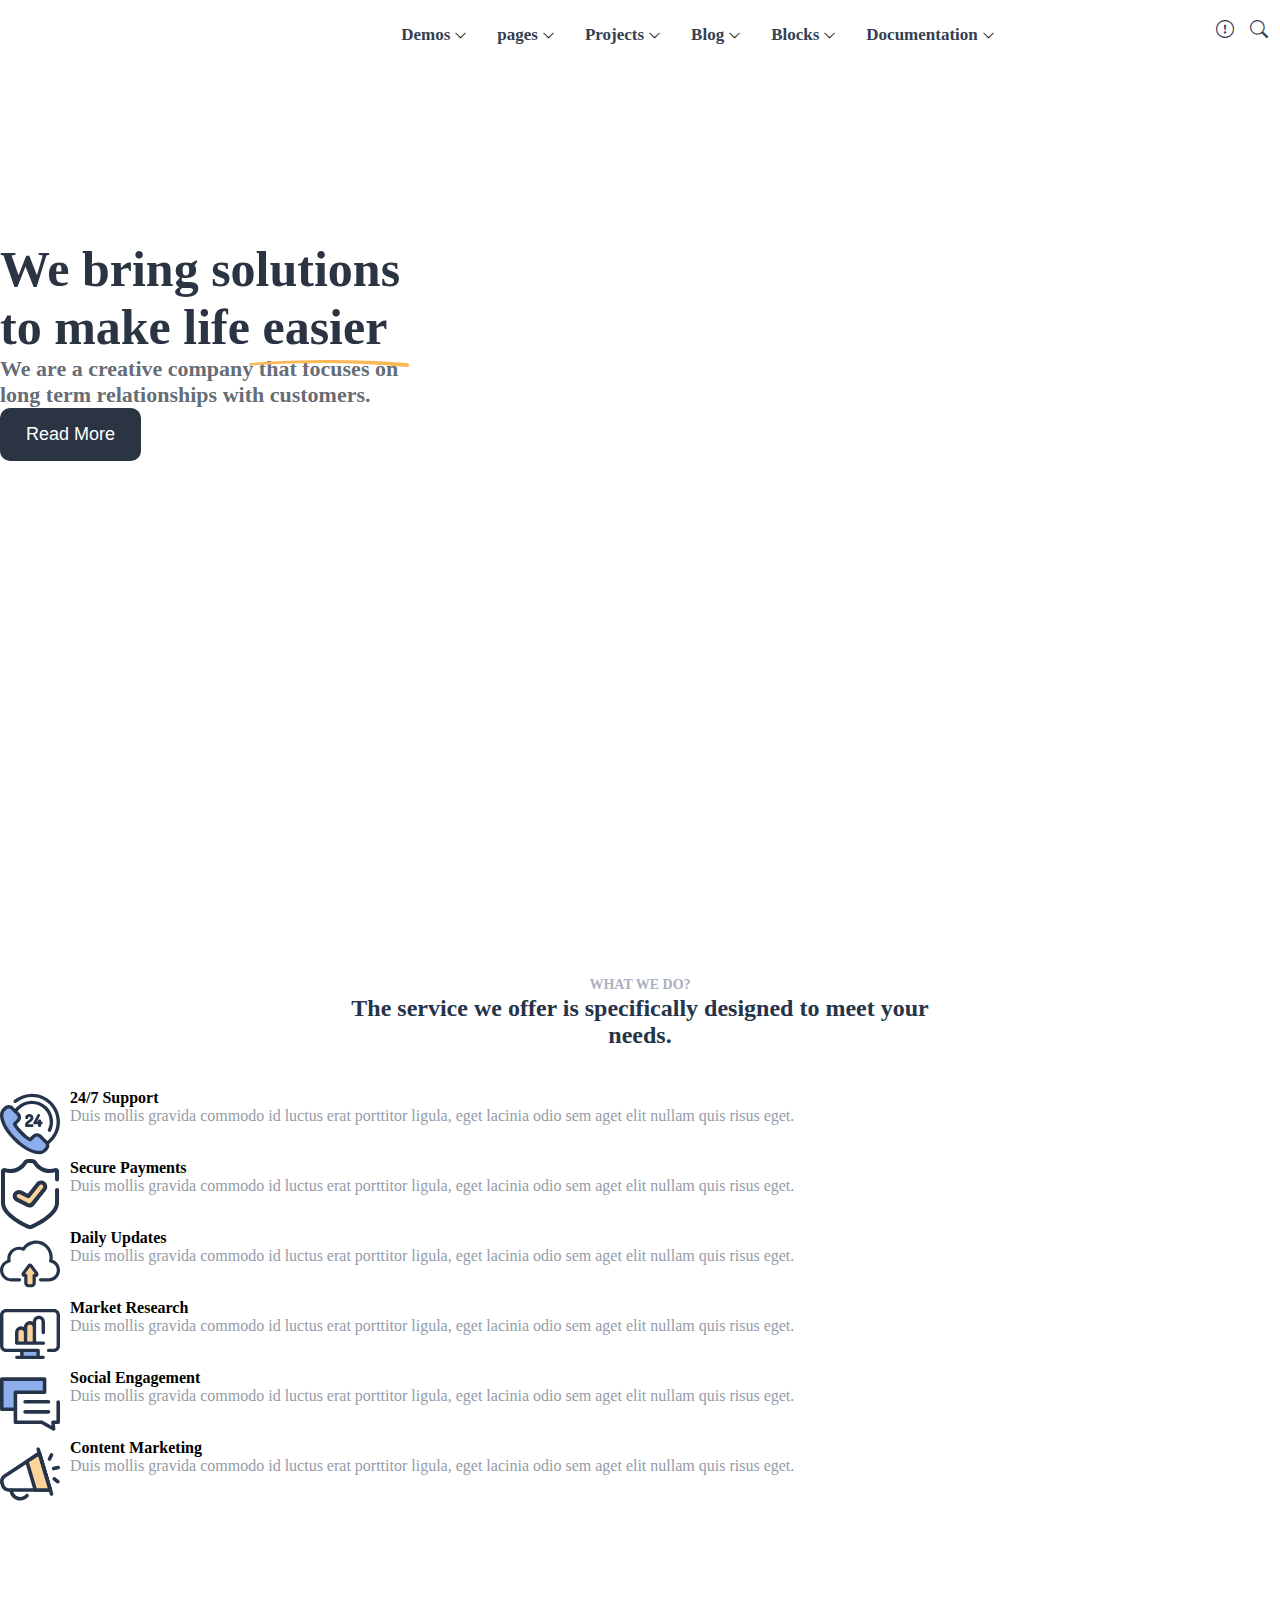
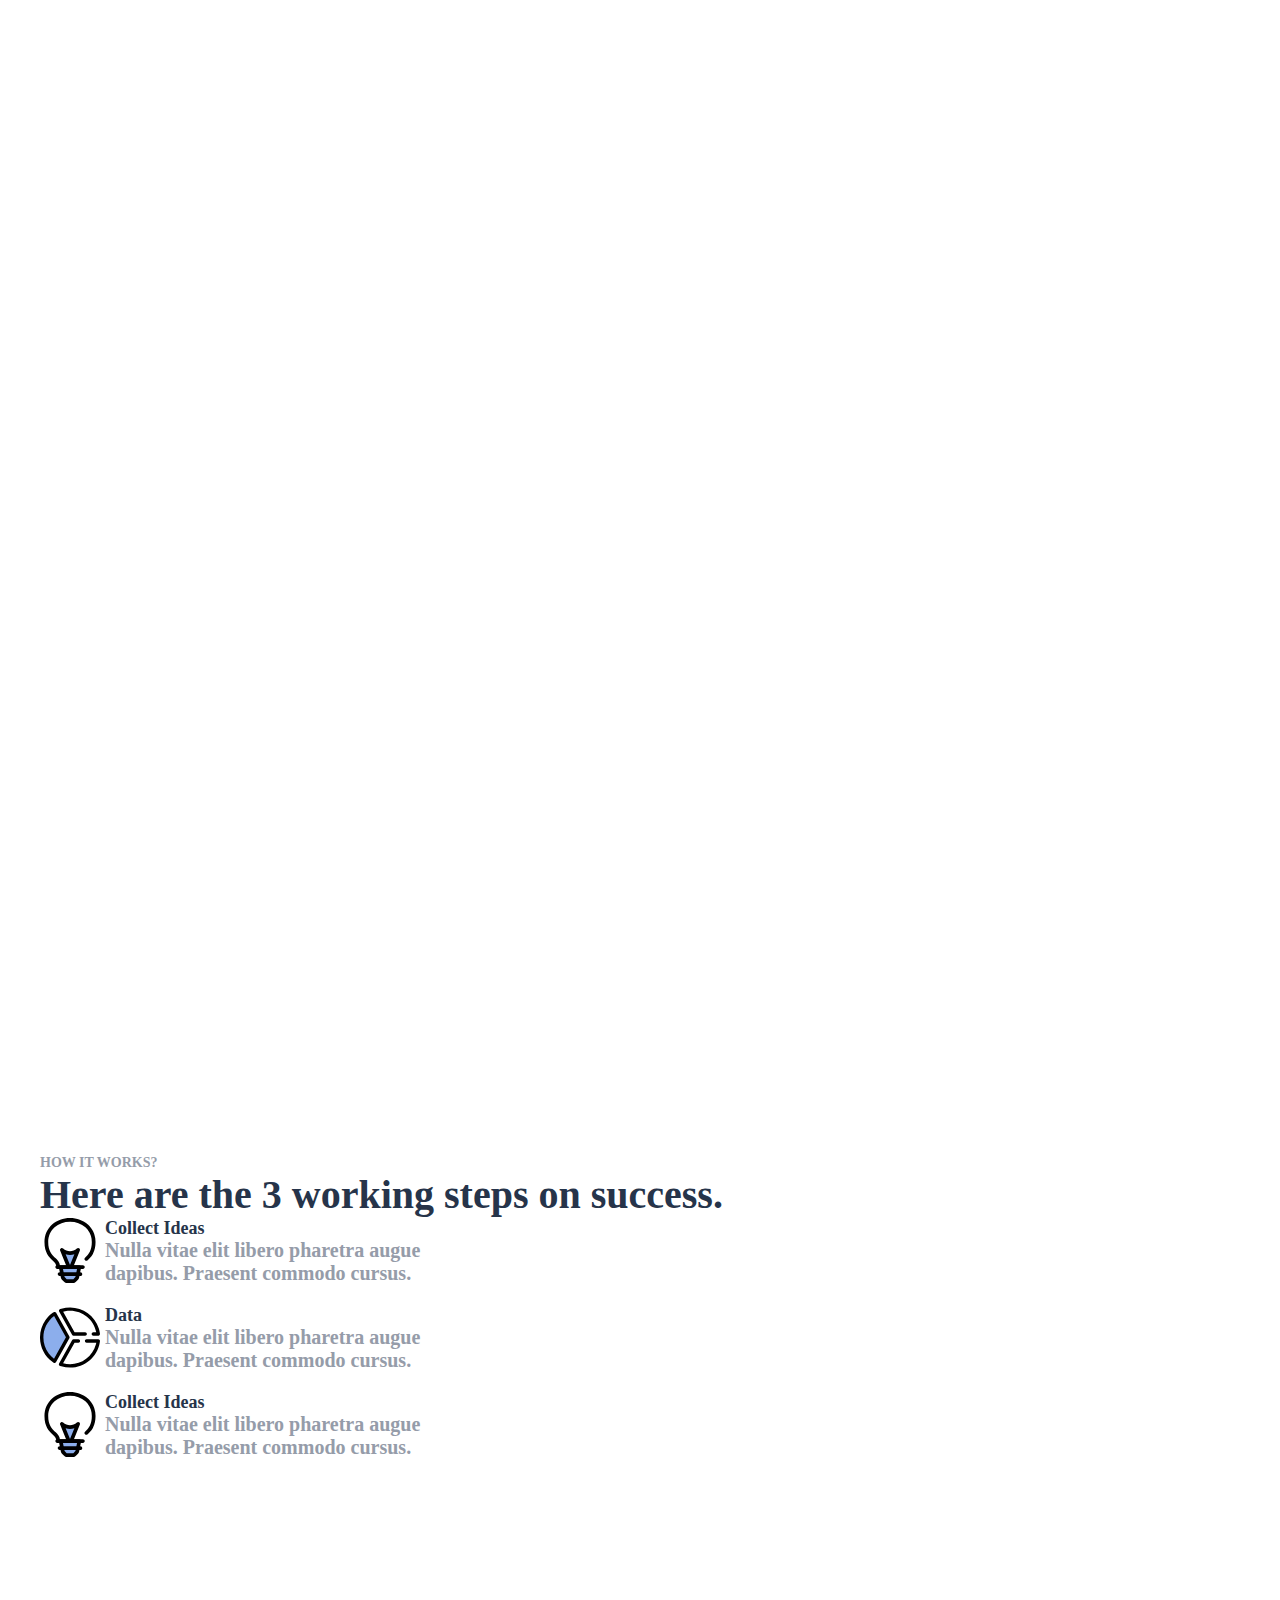
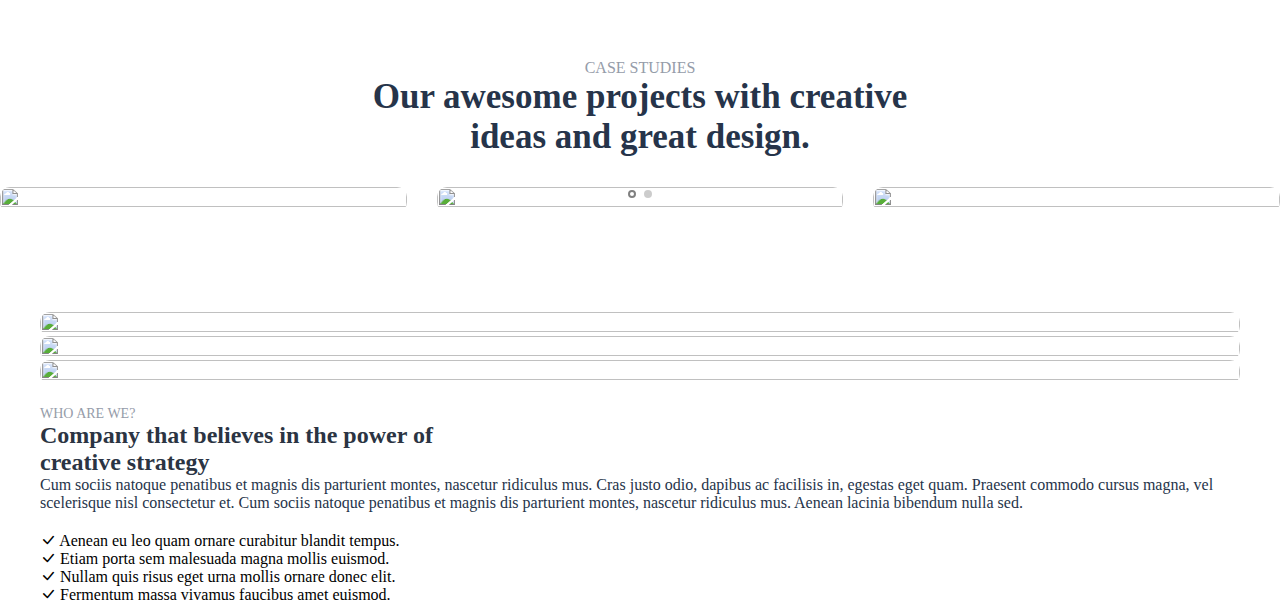
==== commit 342cc701: "add Totop" ====
--- a/sandbox/public/index.html
+++ b/sandbox/public/index.html
@@ -11,6 +11,12 @@
     <link rel="stylesheet" href="../src/scss/style.css">
 </head>
 <body> 
+    <div class="to-top">
+        <svg xmlns="http://www.w3.org/2000/svg" fill="none" viewBox="0 0 24 24" stroke-width="1.5" stroke="currentColor" class="w-6 h-6">
+            <path stroke-linecap="round" stroke-linejoin="round" d="M4.5 15.75l7.5-7.5 7.5 7.5" />
+          </svg>
+    </div>
+    
     <header style="background-image:url(https://sandbox.elemisthemes.com/assets/img/photos/bg37.jpg);">
        <nav class="navbar">
          <div class="container">
@@ -378,7 +384,7 @@
         <section id="slider">
           <div class="container">
             <div class="row">
-                <span>CASE STUDIES</span>
+                <span class="slider_title">CASE STUDIES</span>
                 <p>Our awesome projects with creative ideas and great design.</p>
                 <div class="swiper card-slider">
                     <div class="swiper-wrapper">
--- a/sandbox/src/scss/style.css
+++ b/sandbox/src/scss/style.css
@@ -4,6 +4,28 @@
   margin: 0;
   box-sizing: border-box;
   outline: none;
+}
+
+.to-top {
+  width: 40px;
+  height: 40px;
+  border: 1px solid #26344a;
+  background-color: #26344a;
+  color: #fff;
+  display: flex;
+  justify-content: center;
+  align-items: center;
+  position: fixed;
+  bottom: 20px;
+  right: 20px;
+  border-radius: 50%;
+  display: none;
+  animation-name: fadeInUp;
+  animation-duration: 0.2s;
+}
+.to-top svg {
+  width: 20px;
+  height: 20px;
 }
 
 header {
@@ -238,7 +260,7 @@
 #slider {
   padding: 100px 0px;
 }
-#slider span {
+#slider .slider_title {
   display: block;
   text-align: center;
   color: #959ca9;
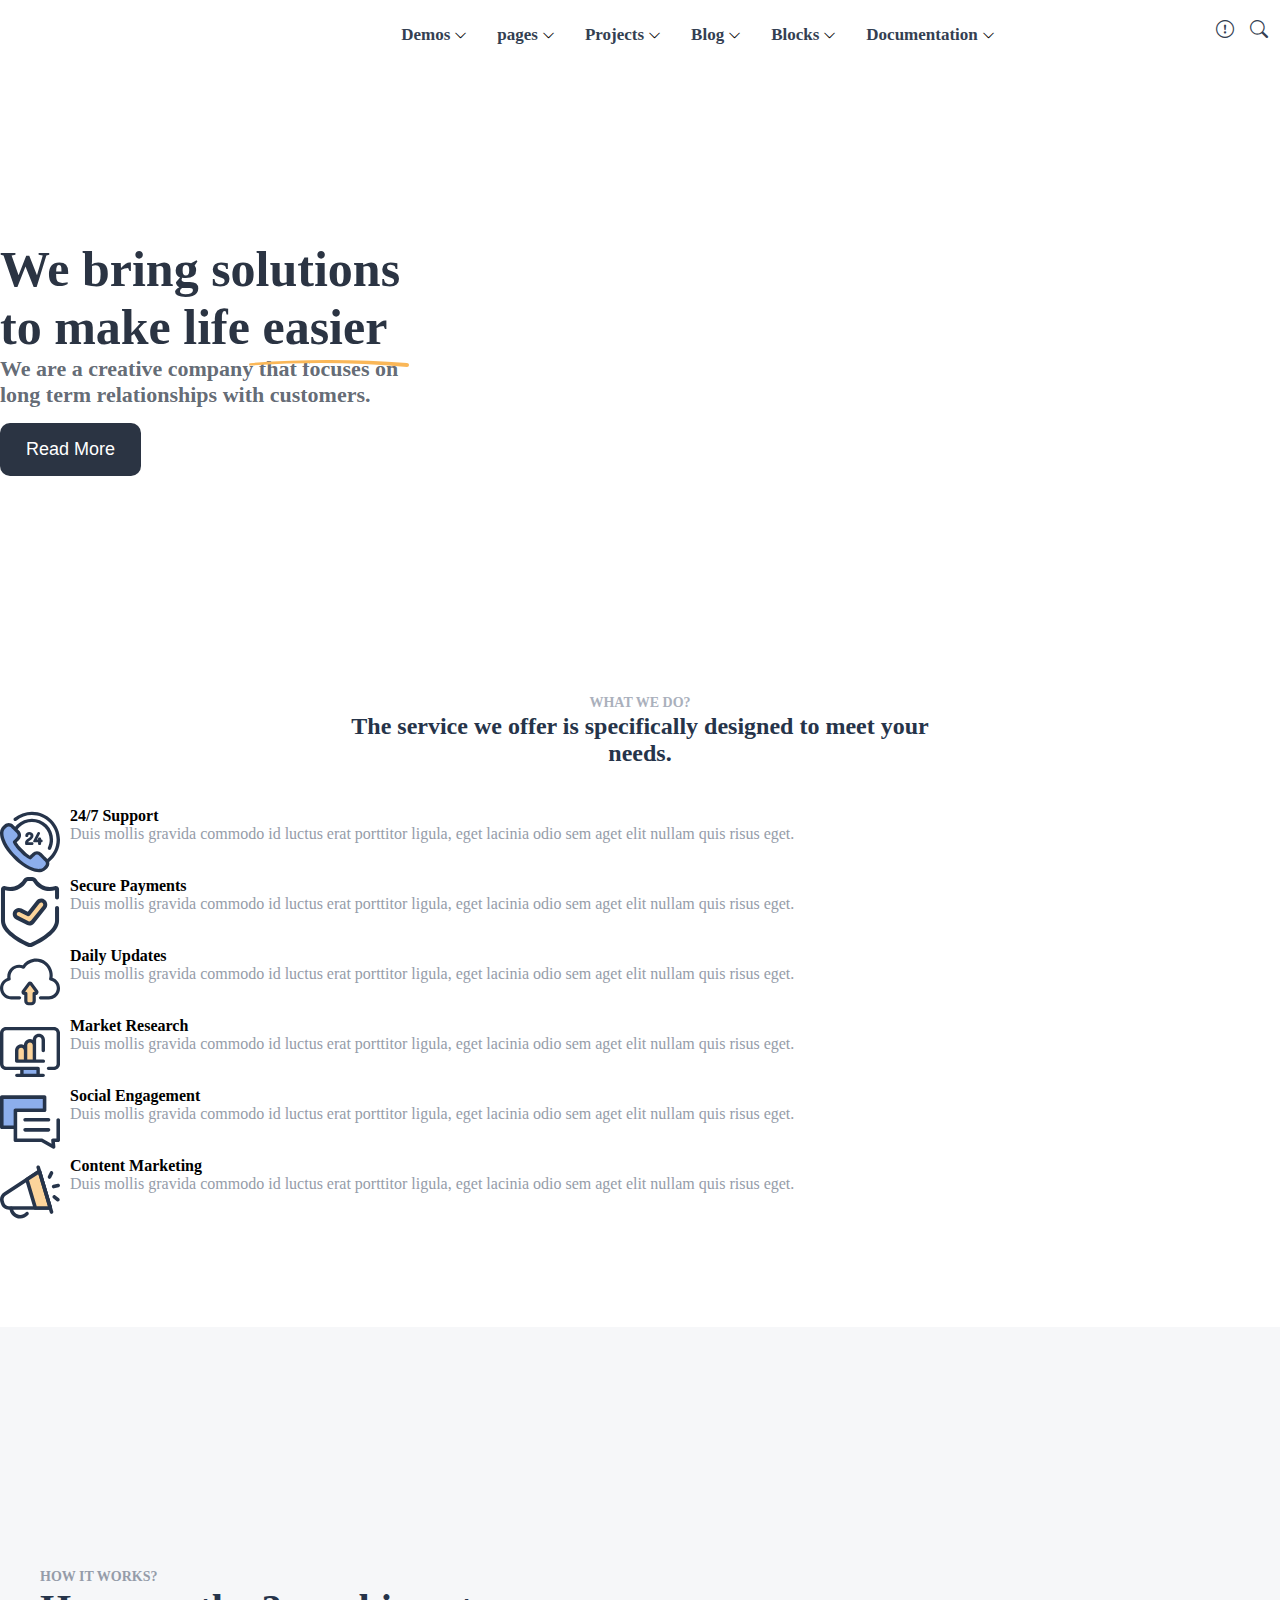
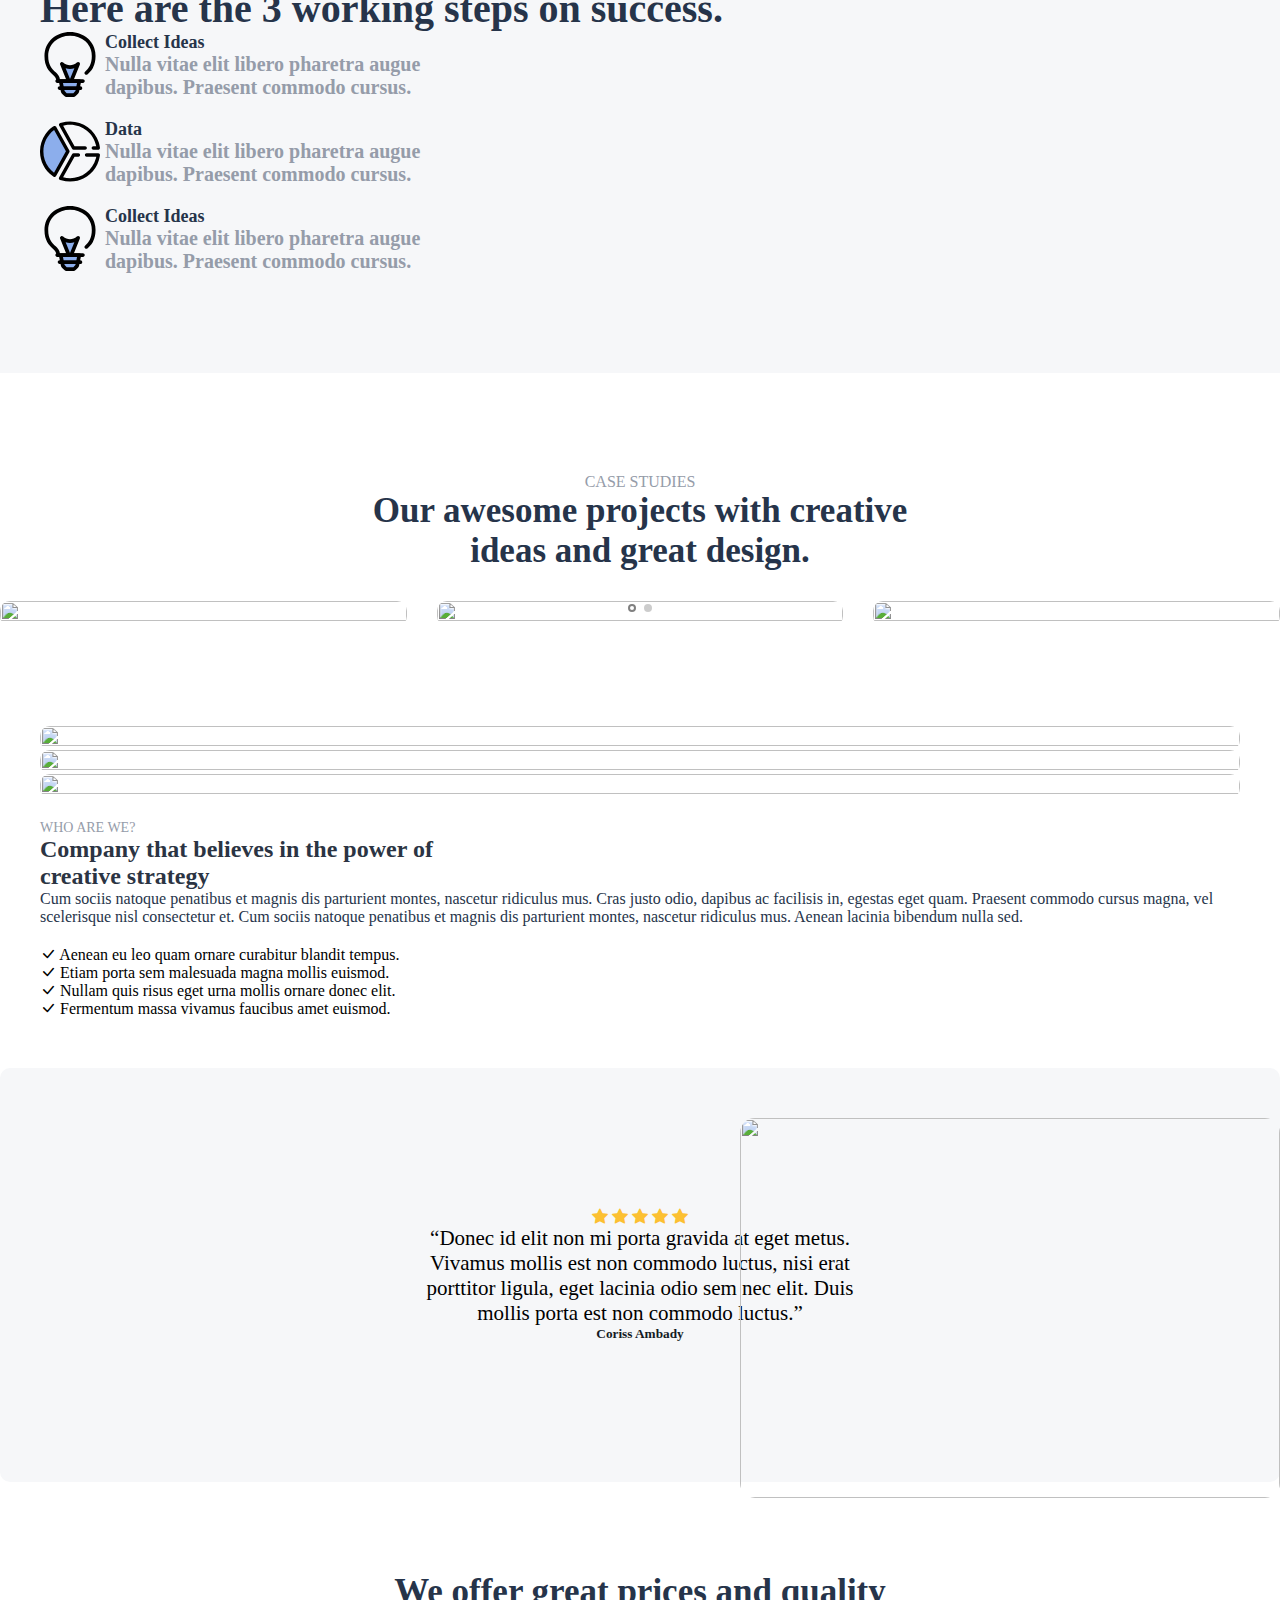
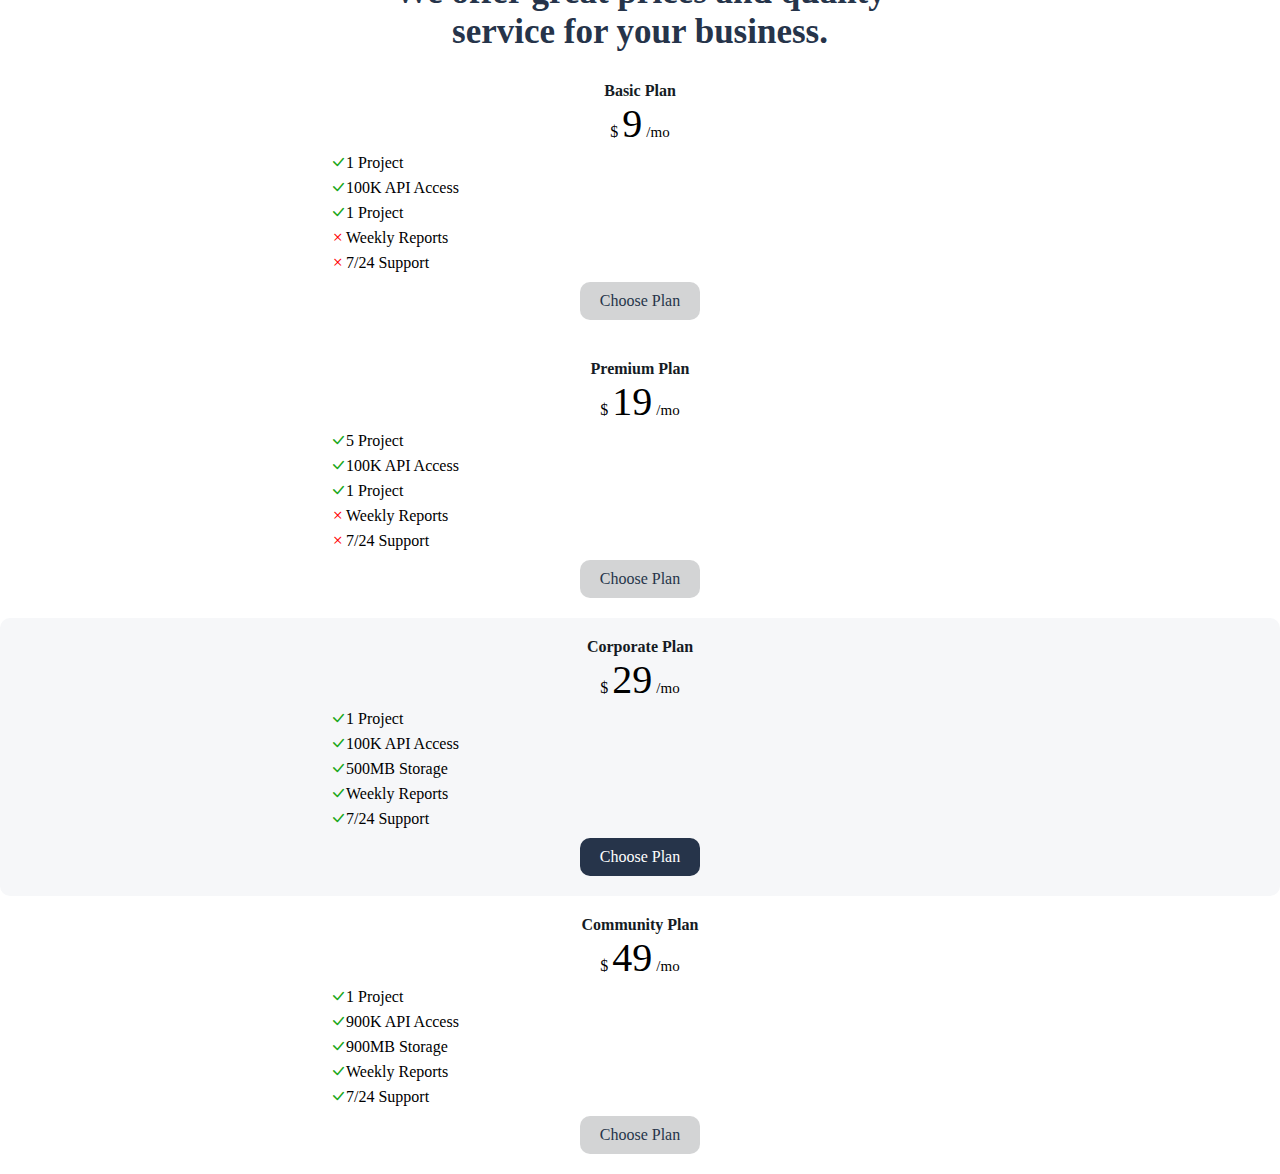
==== commit e1d9c66a: "add mobile-navbar and sections" ====
--- a/sandbox/public/index.html
+++ b/sandbox/public/index.html
@@ -16,7 +16,21 @@
             <path stroke-linecap="round" stroke-linejoin="round" d="M4.5 15.75l7.5-7.5 7.5 7.5" />
           </svg>
     </div>
-    
+     <div class="mob_nav">
+        <p>Sandbox</p>
+        <ul>
+            <li><a href="#">Demos</a> <i class="bi bi-chevron-down"></i></li>
+            <li><a href="#">Pages</a> <i class="bi bi-chevron-down"></i></li>
+            <li><a href="#">Projects</a> <i class="bi bi-chevron-down"></i></li>
+            <li><a href="#">Blog</a> <i class="bi bi-chevron-down"></i></li>
+            <li><a href="#">Blocks</a> <i class="bi bi-chevron-down"></i></li>
+            <li><a href="#">Documentation</a> <i class="bi bi-chevron-down"></i></li>
+        </ul>
+         <div class="mobnav_ftr">
+            <a href="#">info@email.com</a>
+            <span> 00 (123) 456 78 90</span>
+         </div>
+     </div>
     <header style="background-image:url(https://sandbox.elemisthemes.com/assets/img/photos/bg37.jpg);">
        <nav class="navbar">
          <div class="container">
@@ -462,8 +476,118 @@
             
         </section>
 
-         <section id="">
-
+         <section id="wrapper_three">
+                <div class="container">
+                    <div class="row">
+                        <div class="col-xl-9">
+                            <span>
+                                <i class="bi bi-star-fill"></i>
+                                <i class="bi bi-star-fill"></i>
+                                <i class="bi bi-star-fill"></i>
+                                <i class="bi bi-star-fill"></i>
+                                <i class="bi bi-star-fill"></i>
+                            </span>
+                           <p>
+                            “Donec id elit non mi porta gravida at eget metus. Vivamus mollis est non commodo luctus, nisi erat porttitor ligula, eget lacinia odio sem nec elit. Duis mollis porta est non commodo luctus.”
+                           </p>
+                           <h5>
+                            Coriss Ambady
+                           </h5>
+                        </div>
+                        <figure>
+                            <img src="https://sandbox.elemisthemes.com/assets/img/photos/tei1.jpg" alt="">
+                        </figure>  
+                    </div>
+                </div>
+         </section>
+
+         <section id="prices">
+            <p>We offer great prices and quality service for your business.</p>
+            <div class="container">
+                <div class="row">
+                    <div class="col-xl-3 col-md-6 col-sm-12">
+                      <div class="price_item">
+                       <h4 class="price_title">Basic Plan</h4>
+                        <div class="price">
+                            <span>$</span>
+                            <span>9</span>
+                            <span>/mo</span>
+                        </div>
+                        <div class="price_list">
+                            <ul>
+                                <li><i class="bi bi-check-lg"></i>1 Project</li>
+                                <li><i class="bi bi-check-lg"></i>100K API Access</li>
+                                <li><i class="bi bi-check-lg"></i>1 Project</li>
+                                <li><i class="bi bi-x"></i>Weekly Reports</li>
+                                <li><i class="bi bi-x"></i>7/24 Support</li>
+                            </ul>
+                        </div>
+                        <a href="#" class="price_btn">Choose Plan</a>
+                      </div>
+                    </div>
+                    <div class="col-xl-3 col-md-6 col-sm-12">
+                      <div class="price_item">
+                       <h4 class="price_title">Premium Plan</h4>
+                        <div class="price">
+                            <span>$</span>
+                            <span>19</span>
+                            <span>/mo</span>
+                        </div>
+                        <div class="price_list">
+                            <ul>
+                                <li><i class="bi bi-check-lg"></i>5 Project</li>
+                                <li><i class="bi bi-check-lg"></i>100K API Access</li>
+                                <li><i class="bi bi-check-lg"></i>1 Project</li>
+                                <li><i class="bi bi-x"></i>Weekly Reports</li>
+                                <li><i class="bi bi-x"></i>7/24 Support</li>
+                            </ul>
+                        </div>
+                        <a href="#" class="price_btn">Choose Plan</a>
+                      </div>
+                    </div>
+                    <div class="col-xl-3 col-md-6 col-sm-12">
+                      <div class="price_item">
+                       <h4 class="price_title">Corporate Plan</h4>
+                        <div class="price">
+                            <span>$</span>
+                            <span>29</span>
+                            <span>/mo</span>
+                        </div>
+                        <div class="price_list">
+                            <ul>
+                                <li><i class="bi bi-check-lg"></i>1 Project</li>
+                                <li><i class="bi bi-check-lg"></i>100K API Access</li>
+                                <li><i class="bi bi-check-lg"></i>500MB Storage</li>
+                                <li><i class="bi bi-check-lg"></i>Weekly Reports</li>
+                                <li><i class="bi bi-check-lg"></i>7/24 Support</li>
+                            </ul>
+                        </div>
+                        <a href="#" class="price_btn">Choose Plan</a>
+                      </div>
+                    </div>
+                    <div class="col-xl-3 col-md-6 col-sm-12">
+                      <div class="price_item">
+                       <h4 class="price_title">Community Plan</h4>
+                        <div class="price">
+                            <span>$</span>
+                            <span>49</span>
+                            <span>/mo</span>
+                        </div>
+                        <div class="price_list">
+                            <ul>
+                                <li><i class="bi bi-check-lg"></i>1 Project</li>
+                                <li><i class="bi bi-check-lg"></i>900K API Access</li>
+                                <li><i class="bi bi-check-lg"></i>900MB Storage</li>
+                                <li><i class="bi bi-check-lg"></i>Weekly Reports</li>
+                                <li><i class="bi bi-check-lg"></i>7/24 Support</li>
+                            </ul>
+                        </div>
+                        <a href="#" class="price_btn">Choose Plan</a>
+                      </div>
+                    </div>
+                    
+                </div>
+            </div>
          </section>
     </main>
 
@@ -471,7 +595,7 @@
 
     </footer>
 
-    <!-- <script src="https://cdn.jsdelivr.net/npm/bootstrap@5.3.0-alpha1/dist/js/bootstrap.bundle.min.js" integrity="sha384-w76AqPfDkMBDXo30jS1Sgez6pr3x5MlQ1ZAGC+nuZB+EYdgRZgiwxhTBTkF7CXvN" crossorigin="anonymous"></script> -->
+    <script src="https://cdn.jsdelivr.net/npm/bootstrap@5.3.0-alpha1/dist/js/bootstrap.bundle.min.js" integrity="sha384-w76AqPfDkMBDXo30jS1Sgez6pr3x5MlQ1ZAGC+nuZB+EYdgRZgiwxhTBTkF7CXvN" crossorigin="anonymous"></script>
     <script src="https://cdn.jsdelivr.net/npm/swiper@8/swiper-bundle.min.js"></script>
     <script src="../src/js/app.js"></script>
 </body>
--- a/sandbox/src/scss/style.css
+++ b/sandbox/src/scss/style.css
@@ -28,16 +28,78 @@
   height: 20px;
 }
 
+.mob_nav {
+  position: fixed;
+  top: 0;
+  left: 0;
+  background-color: #151b24;
+  width: 260px;
+  height: 100%;
+  z-index: 9999;
+  display: none;
+  padding: 25px 30px;
+}
+.mob_nav p {
+  color: #fff;
+  font-size: 23px;
+  font-weight: 600;
+}
+.mob_nav .mobnav_ftr {
+  position: fixed;
+  bottom: 30px;
+  left: 20px;
+  display: flex;
+  flex-direction: column;
+}
+.mob_nav .mobnav_ftr span {
+  color: #fff;
+  display: inline-block;
+}
+.mob_nav .mobnav_ftr a {
+  color: #fff;
+  text-decoration: none;
+  display: inline-block;
+}
+.mob_nav .mobnav_ftr a:hover {
+  color: #3f78e0;
+}
+.mob_nav ul {
+  list-style-type: none;
+  padding: 0;
+}
+.mob_nav ul li {
+  margin-top: 10px;
+}
+.mob_nav ul li a {
+  text-decoration: none;
+  color: #fff;
+  font-size: 20px;
+}
+.mob_nav ul li i {
+  color: #fff;
+  font-size: 14px;
+}
+
+@media (max-width: 768px) {
+  .active_mobnav {
+    display: block;
+  }
+}
+@media (min-width: 768px) {
+  .active_mobnav {
+    display: none;
+  }
+}
+
 header {
-  height: 97vh;
   background-position: center;
   background-size: cover;
   background-repeat: no-repeat;
+  padding-bottom: 140px;
 }
 @media (max-width: 576px) {
   header {
-    background-position: 0%;
-    height: 65vh;
+    background: none;
   }
 }
 header .header_btm_section {
@@ -118,6 +180,7 @@
   border: none;
   border-radius: 10px;
   font-size: 18px;
+  margin-top: 15px;
 }
 @media (max-width: 576px) {
   header .header_btm_section .row button {
@@ -126,22 +189,12 @@
   }
 }
 header .header_btm_section .row button:hover {
-  margin-top: -4px;
+  transform: translateY(-4px);
 }
 
 #wrapper {
-  padding-top: 95px;
-  height: 100vh;
-}
-@media (max-width: 576px) {
-  #wrapper {
-    height: 120vh;
-  }
-}
-@media (max-width: 768px) {
-  #wrapper {
-    height: 125vh;
-  }
+  padding-top: 70px;
+  padding-bottom: 100px;
 }
 #wrapper .container .wrapper_title {
   text-align: center;
@@ -196,6 +249,7 @@
 
 #wrapper_two .col-xl-6 {
   padding: 80px 40px;
+  background-color: #f6f7f9;
 }
 #wrapper_two .col-xl-6 span {
   font-size: 14px;
@@ -238,7 +292,6 @@
   color: #959ca9;
 }
 #wrapper_two .col-xl-6:nth-child(1) {
-  height: 100vh;
   background-image: url("https://sandbox.elemisthemes.com/assets/img/photos/bg38.jpg");
   background-position: center;
   background-size: cover;
@@ -253,7 +306,15 @@
 }
 @media (max-width: 768px) {
   #wrapper_two .col-xl-6:nth-child(1) {
+    height: 46vh;
     padding-top: 10px;
+  }
+}
+@media (max-width: 1200px) {
+  #wrapper_two .col-xl-6:nth-child(1) {
+    height: 56vh;
+    padding-top: 10px;
+    background-size: cover;
   }
 }
 
@@ -376,6 +437,128 @@
   padding: 0px 40px;
 }
 
+#wrapper_three {
+  padding: 50px 0px;
+}
+#wrapper_three .row {
+  position: relative;
+}
+#wrapper_three .row .col-xl-9 {
+  display: flex;
+  flex-direction: column;
+  justify-content: center;
+  align-items: center;
+  background-color: #f6f7f9;
+  border-radius: 10px;
+  padding: 140px 0px;
+}
+#wrapper_three .row .col-xl-9 p {
+  max-width: 440px;
+  text-align: center;
+  font-size: 21px;
+}
+#wrapper_three .row .col-xl-9 span {
+  color: #fcc032;
+}
+#wrapper_three .row .col-xl-9 h5 {
+  color: #151b24;
+  font-weight: 600;
+}
+#wrapper_three .row figure {
+  position: absolute;
+  right: 0px;
+  top: 50px;
+  width: 540px;
+  height: 380px;
+}
+@media (max-width: 992px) {
+  #wrapper_three .row figure {
+    display: none;
+  }
+}
+@media (max-width: 1200px) {
+  #wrapper_three .row figure {
+    display: none;
+  }
+}
+#wrapper_three .row figure img {
+  width: 100%;
+  height: 100%;
+  -o-object-fit: cover;
+     object-fit: cover;
+  border-radius: 15px;
+}
+
+#prices {
+  padding-top: 40px;
+}
+#prices p {
+  text-align: center;
+  font-size: 35px;
+  max-width: 521px;
+  margin: 0 auto;
+  color: #26344a;
+  font-weight: 600;
+  margin-bottom: 10px;
+}
+#prices .row .col-xl-3 {
+  padding: 0;
+}
+#prices .row .col-xl-3:nth-child(3) {
+  background-color: #f6f7f9;
+  border-radius: 10px;
+}
+#prices .row .col-xl-3:nth-child(3) .price_item .price_btn {
+  background-color: #26344a;
+  color: #fff;
+}
+#prices .row .col-xl-3 .price_item {
+  padding: 20px;
+  text-align: center;
+}
+#prices .row .col-xl-3 .price_item .price_title {
+  color: #151b24;
+}
+#prices .row .col-xl-3 .price_item .price span:nth-child(2) {
+  font-size: 40px;
+}
+#prices .row .col-xl-3 .price_item .price span:nth-child(3) {
+  font-size: 15px;
+}
+#prices .row .col-xl-3 .price_item .price_list ul {
+  padding: 0;
+  list-style: none;
+  text-align: left;
+  width: 50%;
+  margin: 0 auto;
+}
+@media (max-width: 768px) {
+  #prices .row .col-xl-3 .price_item .price_list ul {
+    text-align: center;
+  }
+}
+#prices .row .col-xl-3 .price_item .price_list ul li {
+  margin-top: 7px;
+}
+#prices .row .col-xl-3 .price_item .price_list ul li .bi-check-lg {
+  color: rgb(27, 167, 27);
+}
+#prices .row .col-xl-3 .price_item .price_list ul li .bi-x {
+  color: red;
+}
+#prices .row .col-xl-3 .price_item .price_btn {
+  text-decoration: none;
+  color: #26344a;
+  background-color: rgba(202, 203, 204, 0.8274509804);
+  padding: 10px 20px;
+  border-radius: 10px;
+  display: inline-block;
+  margin-top: 10px;
+}
+#prices .row .col-xl-3 .price_item .price_btn:hover {
+  transform: translateY(-3px);
+}
+
 nav .container {
   padding: 10px 0px;
   display: flex;
@@ -413,6 +596,11 @@
   position: relative;
   padding: 15px 0px;
   position: relative;
+}
+@media (max-width: 1200px) {
+  nav .container .nav_links ul li {
+    margin-left: 15px;
+  }
 }
 nav .container .nav_links ul li:hover .navlink_img_cntnt {
   display: block;
@@ -665,7 +853,7 @@
   background-color: #fff !important;
   animation-name: fadeInUp;
   animation-duration: 0.2s;
-  z-index: 9999;
+  z-index: 7777;
 }
 
 @keyframes fadeInUp {
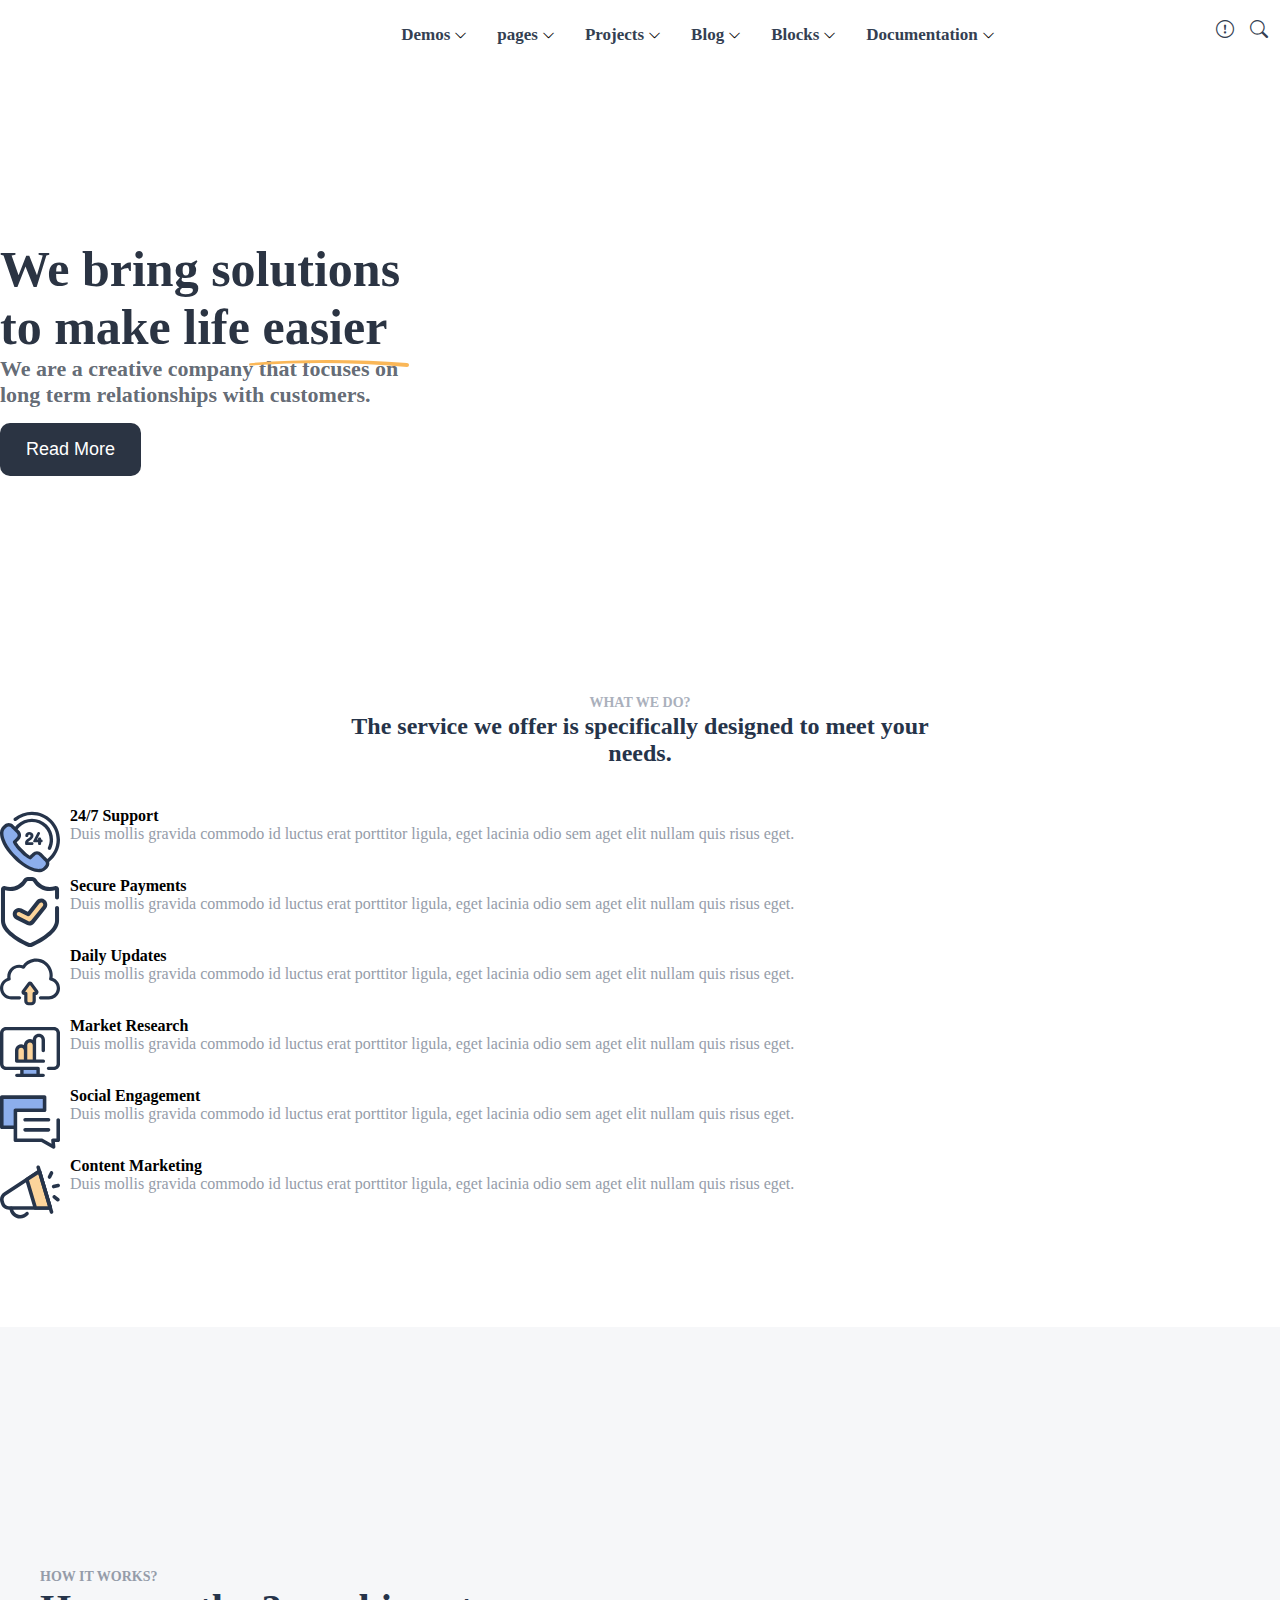
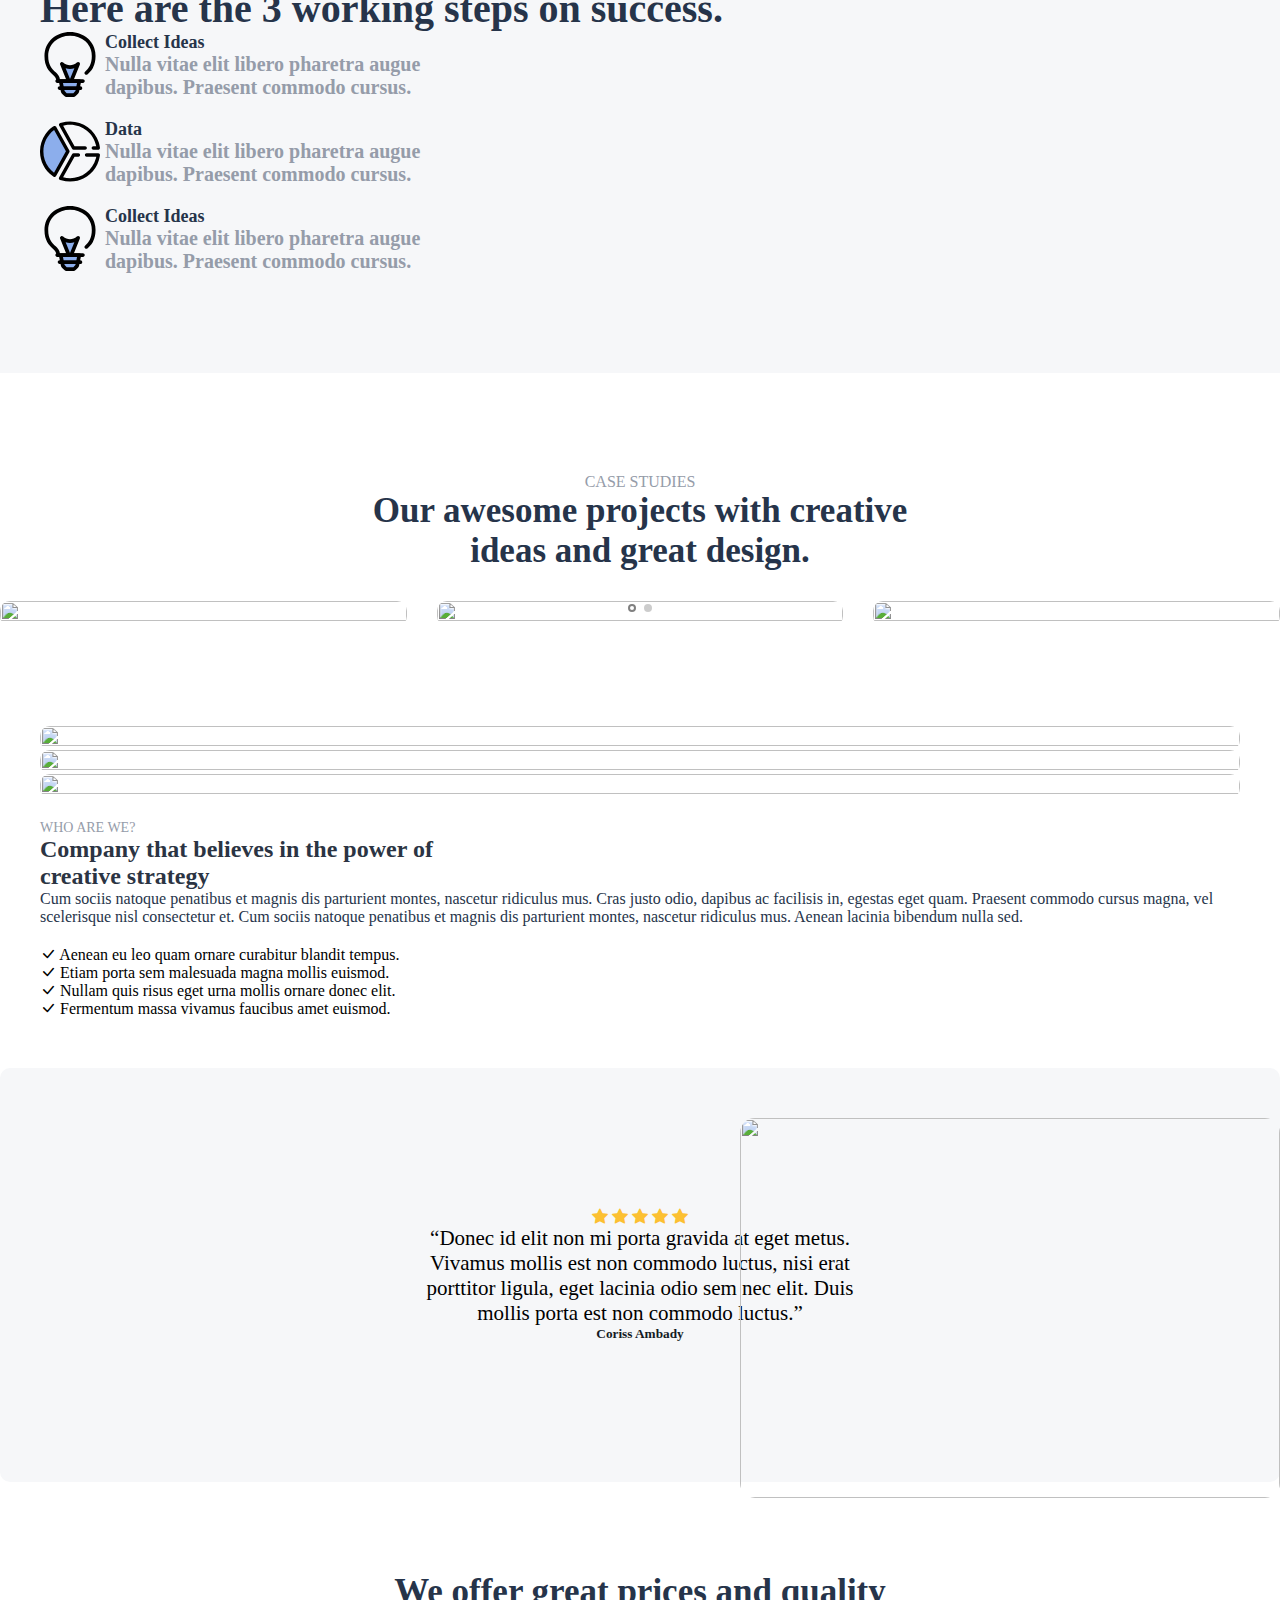
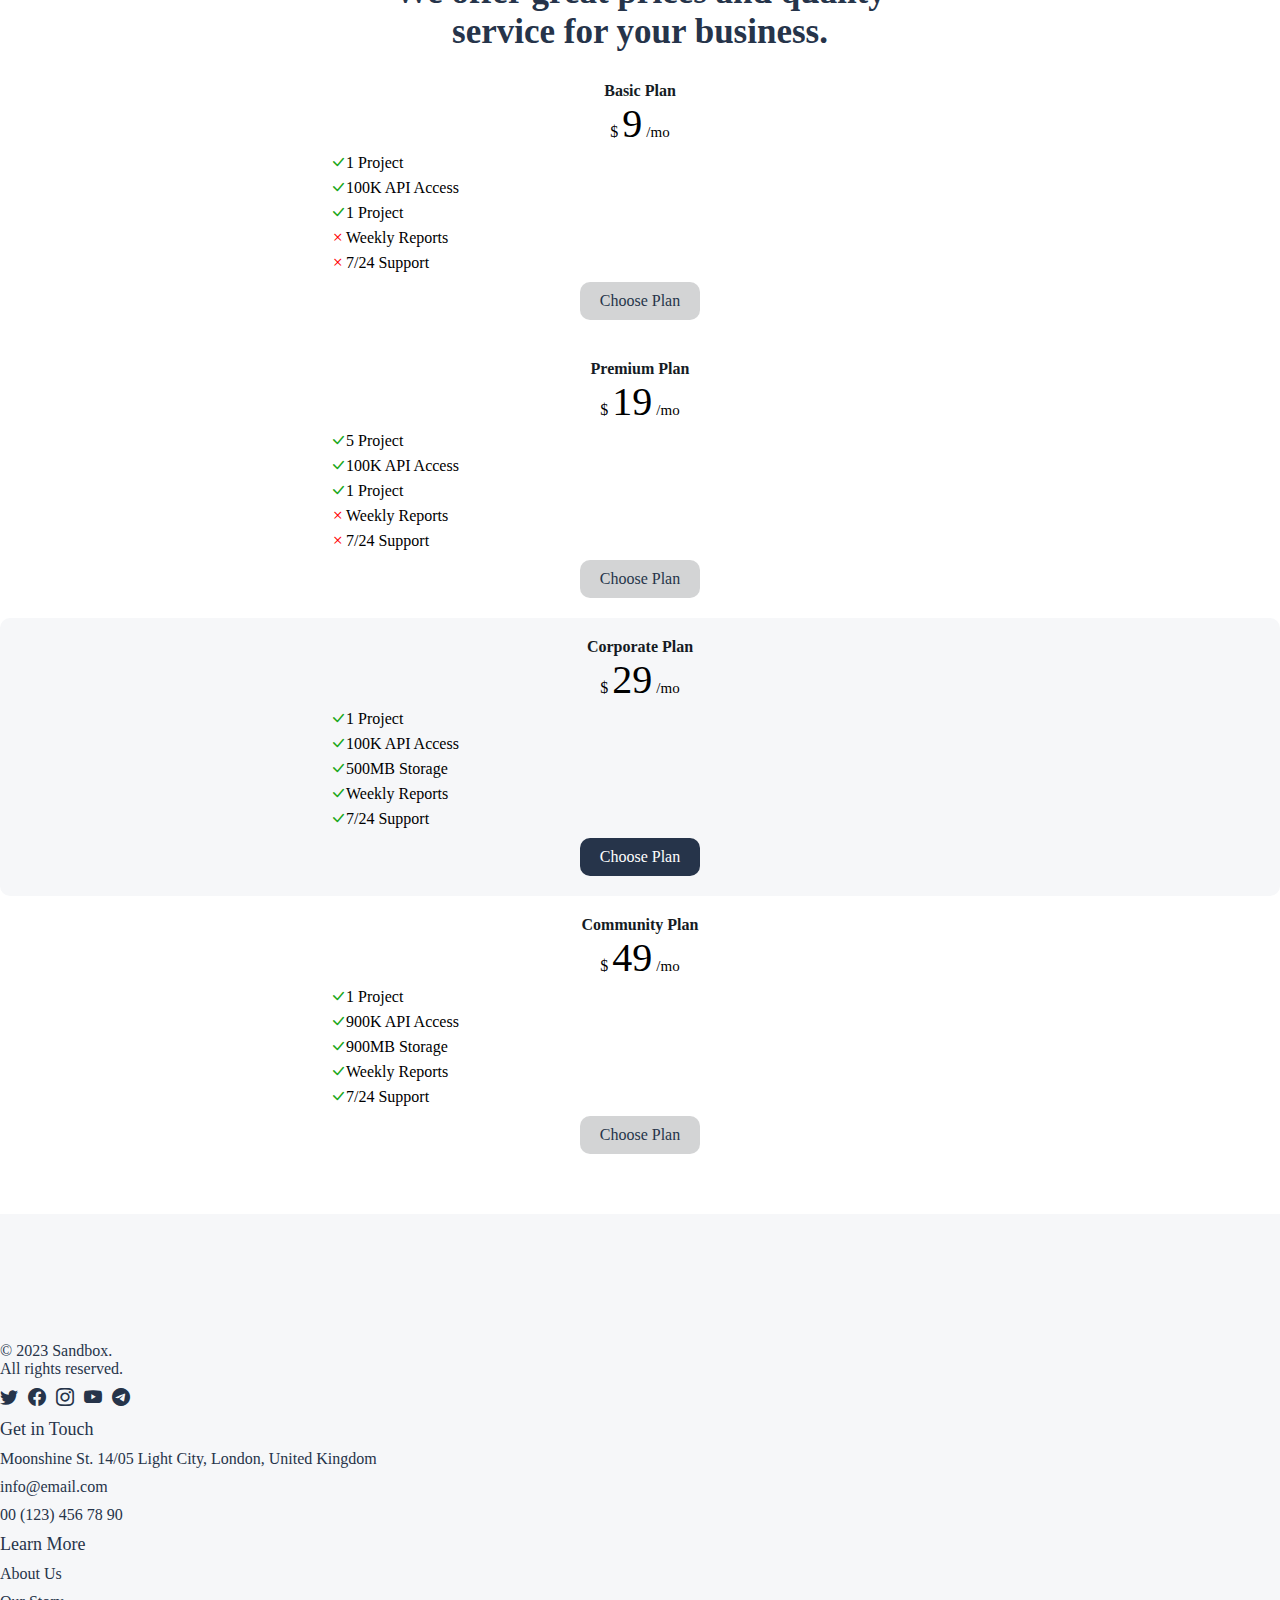
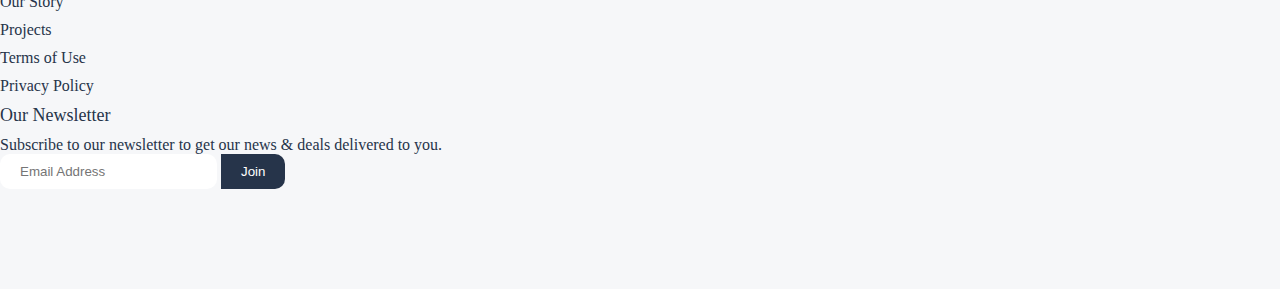
==== commit eaf52b88: "footer" ====
--- a/sandbox/public/index.html
+++ b/sandbox/public/index.html
@@ -16,21 +16,7 @@
             <path stroke-linecap="round" stroke-linejoin="round" d="M4.5 15.75l7.5-7.5 7.5 7.5" />
           </svg>
     </div>
-     <div class="mob_nav">
-        <p>Sandbox</p>
-        <ul>
-            <li><a href="#">Demos</a> <i class="bi bi-chevron-down"></i></li>
-            <li><a href="#">Pages</a> <i class="bi bi-chevron-down"></i></li>
-            <li><a href="#">Projects</a> <i class="bi bi-chevron-down"></i></li>
-            <li><a href="#">Blog</a> <i class="bi bi-chevron-down"></i></li>
-            <li><a href="#">Blocks</a> <i class="bi bi-chevron-down"></i></li>
-            <li><a href="#">Documentation</a> <i class="bi bi-chevron-down"></i></li>
-        </ul>
-         <div class="mobnav_ftr">
-            <a href="#">info@email.com</a>
-            <span> 00 (123) 456 78 90</span>
-         </div>
-     </div>
+    
     <header style="background-image:url(https://sandbox.elemisthemes.com/assets/img/photos/bg37.jpg);">
        <nav class="navbar">
          <div class="container">
@@ -267,6 +253,21 @@
                 </div>
             </div>
         </div>
+        <div class="mob_nav">
+            <p>Sandbox</p>
+            <ul>
+                <li><a href="#">Demos</a> <i class="bi bi-chevron-down"></i></li>
+                <li><a href="#">Pages</a> <i class="bi bi-chevron-down"></i></li>
+                <li><a href="#">Projects</a> <i class="bi bi-chevron-down"></i></li>
+                <li><a href="#">Blog</a> <i class="bi bi-chevron-down"></i></li>
+                <li><a href="#">Blocks</a> <i class="bi bi-chevron-down"></i></li>
+                <li><a href="#">Documentation</a> <i class="bi bi-chevron-down"></i></li>
+            </ul>
+             <div class="mobnav_ftr">
+                <a href="#">info@email.com</a>
+                <span> 00 (123) 456 78 90</span>
+             </div>
+         </div>
     </header>
 
     <main>
@@ -592,7 +593,80 @@
     </main>
 
     <footer>
-
+        <div class="container">
+            <div class="row">
+                <div class="col-xl-3 col-md-6 ">
+                    <div class="social_links">
+                        <ul class="social_item">
+                            <li>
+                                <img src="https://sandbox.elemisthemes.com/assets/img/logo-dark.png" alt="">
+                            </li>
+                            <li>
+                                <p>© 2023 Sandbox.
+                                    All rights reserved.</p>
+                            </li>
+                            <li>
+                                <i class="bi bi-twitter"></i>
+                                <i class="bi bi-facebook"></i>
+                                <i class="bi bi-instagram"></i>
+                                <i class="bi bi-youtube"></i>
+                                <i class="bi bi-telegram"></i>
+                            </li>
+                        </ul>
+                    </div>
+                </div>
+                <div class="col-xl-3 col-md-6 ">
+                     <div class="ftr_item">
+                        <span>Get in Touch</span>
+                        <ul>
+                            <li>
+                                Moonshine St. 14/05 Light City, London, United Kingdom
+                            </li>
+                            <li>
+                                <a href="#">info@email.com</a>
+                            </li>
+                            <li>
+                                00 (123) 456 78 90
+                            </li>
+                        </ul>
+                     </div>
+                </div>
+                <div class="col-xl-3 col-md-6 ">
+                     <div class="ftr_item">
+                        <span>Learn More</span>
+                        <ul>
+                            <li>
+                                <a href="#">About Us</a>
+                            </li>
+                            <li>
+                                <a href="#">Our Story</a>
+                            </li>
+                            <li>
+                                <a href="#">Projects</a>
+                            </li>
+                            <li>
+                                <a href="#">Terms of Use</a>
+                            </li>
+                            <li>
+                                <a href="#">Privacy Policy</a>
+                            </li>
+                        </ul>
+                     </div>
+                </div>
+                <div class="col-xl-3 col-md-6 ">
+                     <div class="ftr_item">
+                        <span>Our Newsletter </span>
+                         <p>Subscribe to our newsletter to get our news & deals delivered to you.
+                         </p>
+                         <div class="input_grp">
+                        <input type="email"placeholder="Email Address">
+                         <input type="submit" value="Join">
+                         </div>
+                     </div>
+                </div>
+                
+            </div>
+        </div>
     </footer>
 
     <script src="https://cdn.jsdelivr.net/npm/bootstrap@5.3.0-alpha1/dist/js/bootstrap.bundle.min.js" integrity="sha384-w76AqPfDkMBDXo30jS1Sgez6pr3x5MlQ1ZAGC+nuZB+EYdgRZgiwxhTBTkF7CXvN" crossorigin="anonymous"></script>
--- a/sandbox/src/scss/style.css
+++ b/sandbox/src/scss/style.css
@@ -6,6 +6,11 @@
   outline: none;
 }
 
+ul {
+  list-style-type: none;
+  padding: 0;
+}
+
 .to-top {
   width: 40px;
   height: 40px;
@@ -491,6 +496,7 @@
 
 #prices {
   padding-top: 40px;
+  padding-bottom: 40px;
 }
 #prices p {
   text-align: center;
@@ -559,6 +565,72 @@
   transform: translateY(-3px);
 }
 
+footer {
+  background-color: #f6f7f9;
+  padding: 100px 0px;
+}
+footer .col-xl-3 {
+  padding: 0;
+}
+footer .col-xl-3 .social_item {
+  padding: 0;
+  list-style-type: none;
+}
+footer .col-xl-3 .social_item li {
+  margin-bottom: 10px;
+}
+footer .col-xl-3 .social_item li:nth-child(2) {
+  max-width: 131px;
+}
+footer .col-xl-3 .social_item li:nth-child(2) p {
+  color: #26344a;
+}
+footer .col-xl-3 .social_item li i {
+  display: inline-block;
+  font-size: 18px;
+  color: #26344a;
+  margin-right: 6px;
+}
+footer .col-xl-3 .ftr_item p {
+  color: #26344a;
+}
+footer .col-xl-3 .ftr_item span {
+  color: #26344a;
+  margin-bottom: 10px;
+  display: inline-block;
+  font-weight: 500;
+  font-size: 18px;
+}
+footer .col-xl-3 .ftr_item ul li {
+  color: #26344a;
+  margin-bottom: 10px;
+}
+footer .col-xl-3 .ftr_item ul li a {
+  text-decoration: none;
+  color: #26344a;
+}
+footer .col-xl-3 .ftr_item ul li:nth-child(2) {
+  max-width: 146px;
+}
+footer .col-xl-3 .ftr_item .input_grp {
+  text-align: left;
+}
+footer .col-xl-3 .ftr_item .input_grp input {
+  display: inline-block;
+  border: none;
+}
+footer .col-xl-3 .ftr_item .input_grp input:nth-child(1) {
+  padding: 10px 20px;
+  border-radius: 10px;
+}
+footer .col-xl-3 .ftr_item .input_grp input:nth-child(2) {
+  padding: 10px 20px;
+  border-top-right-radius: 10px;
+  border-bottom-right-radius: 10px;
+  background-color: #26344a;
+  color: #fff;
+}
+
 nav .container {
   padding: 10px 0px;
   display: flex;
@@ -627,7 +699,7 @@
 nav .container .nav_links ul li .navlink_img_cntnt {
   position: absolute;
   left: -398px;
-  width: 1126px;
+  width: 1063px;
   margin-top: 15px;
   display: none;
   border-radius: 15px;
@@ -771,7 +843,7 @@
 nav .container .nav_links ul li:nth-child(5) .navlink_img_cntnt {
   position: absolute;
   left: -778px;
-  width: 1126px;
+  width: 1063px;
   margin-top: 15px;
   display: none;
   border-radius: 15px;
